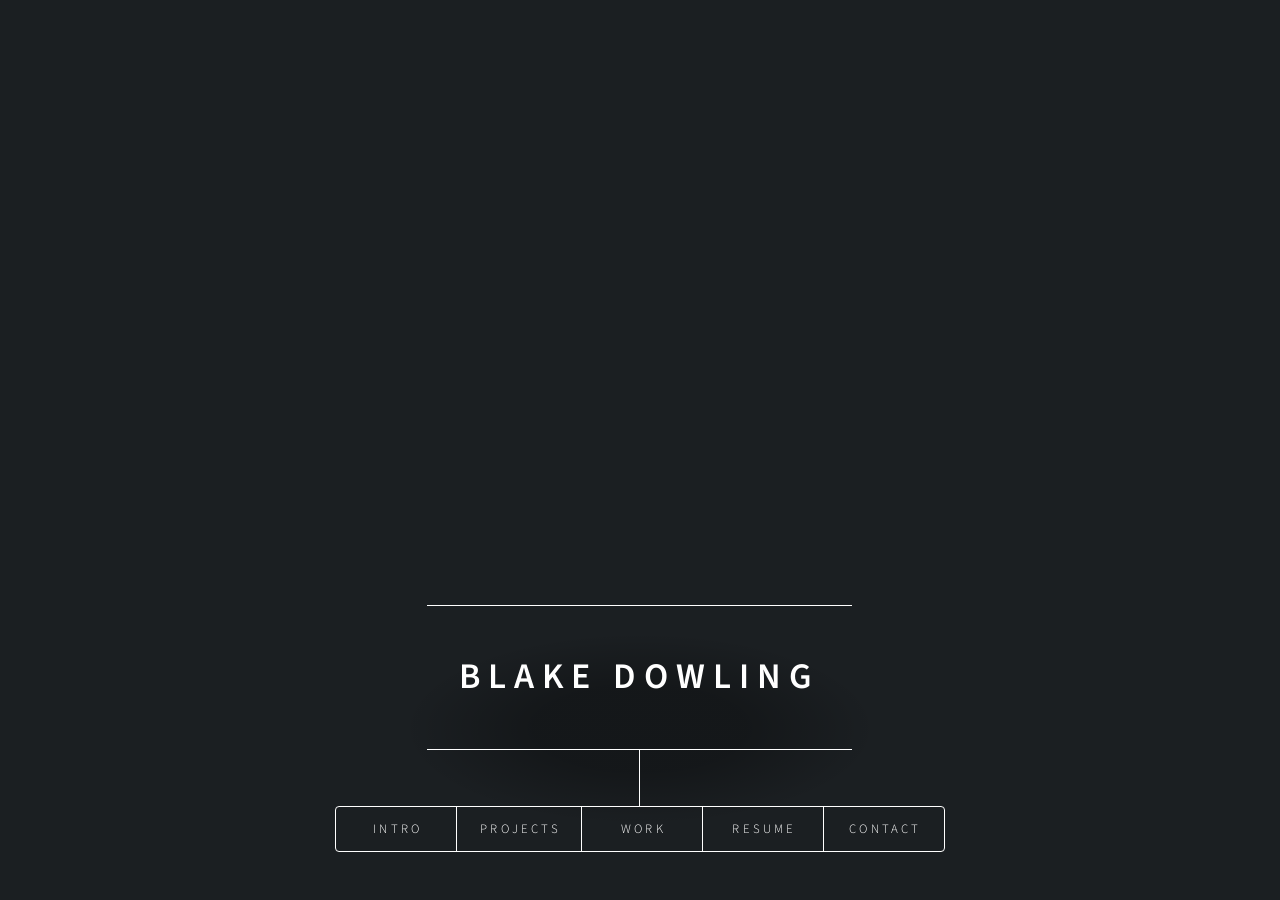
==== index.html @ ffcfa5ef "Updated picture." ====
<!DOCTYPE HTML>
<!--
	Dimension by HTML5 UP
	html5up.net | @ajlkn
	Free for personal and commercial use under the CCA 3.0 license (html5up.net/license)
-->
<html>
	<head>
		<title>Blake Dowling</title>
		<meta charset="utf-8" />
		<meta name="viewport" content="width=device-width, initial-scale=1, user-scalable=no" />
		<link rel="stylesheet" href="assets/css/main.css" />
		<noscript><link rel="stylesheet" href="assets/css/noscript.css" /></noscript>
	</head>
	<body class="is-preload">

		<!-- Wrapper -->
			<div id="wrapper">

				<!-- Header -->
					<header id="header">
						<!-- <div class="logo">
							<span class="icon fa-gem"></span>
						</div> -->
						<div class="content">
							<div class="inner">
								<h1>Blake Dowling</h1>
								<!-- <p>A fully responsive site template designed by <a href="https://html5up.net">HTML5 UP</a> and released<br />
								for free under the <a href="https://html5up.net/license">Creative Commons</a> license.</p> -->
							</div>
						</div>
						<nav>
							<ul>
								<li><a href="#intro">Intro</a></li>
								<li><a href="#projects">Projects</a></li>
								<li><a href="#work">Work</a></li>
								<li><a href="#resume">Resume</a></li>
								<li><a href="#contact">Contact</a></li>
								
							</ul>
						</nav>
					</header>

				<!-- Main -->
					<div id="main">

						<!-- Intro -->
							<article id="intro">
								<h2 class="major">Intro</h2>
								<div class="profilePicContainer" style="width: 190px; height: 200px; overflow: hidden; position: relative; border-radius: 100%">
									<img src="images/PhotoEdit3.png" alt="" width="450px" style="object-fit: cover; position: relative; left: -132px; top: -180px; transform: rotate(-3deg);"/>
								</div>
								<!-- <span class="image main"><img src="images/PhotoEdit3.png" alt="" width="500px" /></span> -->
								<p>Devoted to technology that can better lives in ways big or small. Interested in algorithm design, data analysis, and web development.  <a href="#projects">my projects</a></p>
								<p>I have created personal assistance and machine learning projects using React and Tensorflow, and I'm currently working on collaborative efforts to encourage social interaction through React Native and Python apps.</p>
							</article>

						<!-- Work -->
							<article id="projects">
								<h2 class="major">Projects</h2>
								<!-- <span class="image main"><img src="images/pic02.jpg" alt="" /></span> -->
								<p>
									<b>Multithreaded Distributed Password Cracker</b><br>
									<a>github.com/Blake-Dowling/Distributed-Parallel-Cracker</a>
									<ul>
										<li>Achieves time-efficient brute-force cracking of DES encrypted hashes</li>
										<li>Uses C++, Posix thread library, and multicast + TCP socket communication to maximally utilize 4 24-core servers</li>
										<li>Threadpool design allows use with a variable number of cores</li>
										<li>Cracks 16-character hashes with 2000% speedup from sequential, using true radix cracking algorithm which placed first in advanced C++ programming competition</li>
									</ul>
									<span class="image main"><img src="images/crackerpic1.png" alt="" /></span>
									<!-- <span class="image main"><video controls><source src="images/SnakeClip1.mp4" type="video/mp4"></video> </span> -->
								</p>
								<p>
									<b>CSS Resume Generator</b><br>
									<a>github.io/Resume-Generator/</a>
									<a>github.com/Blake-Dowling/Resume-Generator</a>
									
									<ul>
										<li>Visual interface for css styling of downloadable resume with built-in templates</li>
										<li>Uses React state for dynamic stylesheets and self-made css features such as popups, accordions, carousels, inputs, and buttons</li>
										<li>React used to deploy terse, modular MVC application with live rendering</li>
									<ul>
									<span class="image main"><img src="images/resumepic1.png" alt="" /></span>
								<p>
									<b>Neural Network Q-Learning Snake Game Agent</b><br>
									<a>github.com/Blake-Dowling/Deep-Q-Snake</a>
									<ul>
										<li>Trains a Tensorflow deep neural network to win Snake using Q-Learning</li>
										<li>Created a Tensor and Keras model visualizer using Matplotlib and Tensorboard for debugging, testing, and model evaluation</li>
										<li>Uses a 3-layer categorical crossentropy Keras model and training arrays of 13-node states to apply reinforcement deep learning</li>
										<li>Wins a 4x4 snake game using 4,500 training frames</li>
									</ul>
									<span class="image main"><img src="images/snakepic1.png" alt="" /></span>
								</p>
								<p>
									<b>Mobile Travel Planner</b><br>
									<a>github.com/kesparik/CSE-115A-Road-Trip-Project</a>
									<ul>
									<li>Vacation-centered social media platform enabling creation and sharing of directions and trip information</li>
									<li>Google Maps cloned to allow trip creation using Directions API</li>
									<li>Node.js used to access Spotify, gasbuddy, and weather APIs and enhance directions feature</li>
									<li>Uses React Native and Nativewind to create cross-platform social media forum with enhanced UI</li>
									<li>Worked with a team using Agile practices to organize workflow and present the product to class</li>
									</ul>
									<span class="image main"><img src="images/tripify1.png" alt="" /></span>
								</p>
							
							</article>

						<!-- About -->
							<article id="work">
								<h2 class="major">Work</h2>
								<span class="image main"><img src="images/workpic.jpg" alt="" /></span>
								<p>UC Santa Cruz, Baskin Engineering
									Computer Science and Engineering Course Reader
									<ul>
										<li>Collaborated closely with faculty and peers to cultivate a fair and constructive academic environment</li>
										<li>Encouraged student persistence by acknowledging effort through thoughtful explanations of corrections</li>
										<li>Raised awareness of students’ insights by practicing careful interpretation and communicating concerns with reading team</li>
									</ul>
								</p>
							</article>

							<!-- Resume -->
							<article id="resume">
								<h2 class="major">Resume</h2>

								<span class="image main"><a href="images/Resume2.pdf"><img src="images/Resume2.png" alt="" /></a></span>

							</article>
						<!-- Contact -->
							<article id="contact">
								<h2 class="major">Contact</h2>
								<form method="post" action="#">
									<div class="fields">
										<div class="field half">
											<label for="name">Name</label>
											<input type="text" name="name" id="name" />
										</div>
										<div class="field half">
											<label for="email">Email</label>
											<input type="text" name="email" id="email" />
										</div>
										<div class="field">
											<label for="message">Message</label>
											<textarea name="message" id="message" rows="4"></textarea>
										</div>
									</div>
									<ul class="actions">
										<li><input type="submit" value="Send Message" class="primary" /></li>
										<li><input type="reset" value="Reset" /></li>
									</ul>
								</form>
								<ul class="icons">
									<!-- <li><a href="https://bdowling@ucsc.edu" class="fa-solid fa-envelope fas" style="color: #646464;"><span class="label">Email</span></a></li> -->
									<li><a href="https://www.linkedin.com/in/blake-dowling/" class="icon brands fa-linkedin"><span class="label">Linkedin</span></a></li>
									<li><a href="https://github.com/Blake-Dowling" class="icon brands fa-github"><span class="label">GitHub</span></a></li>
								</ul>
							</article>
			</div>

		<!-- BG -->
			<!-- <div id="bg"></div> -->

		<!-- Scripts -->
			<script src="assets/js/jquery.min.js"></script>
			<script src="assets/js/browser.min.js"></script>
			<script src="assets/js/breakpoints.min.js"></script>
			<script src="assets/js/util.js"></script>
			<script src="assets/js/main.js"></script>

	</body>
</html>
---- assets/css/main.css ----
@import url(fontawesome-all.min.css);
@import url("https://fonts.googleapis.com/css?family=Source+Sans+Pro:300italic,600italic,300,600");

/*
	Dimension by HTML5 UP
	html5up.net | @ajlkn
	Free for personal and commercial use under the CCA 3.0 license (html5up.net/license)
*/

html, body, div, span, applet, object,
iframe, h1, h2, h3, h4, h5, h6, p, blockquote,
pre, a, abbr, acronym, address, big, cite,
code, del, dfn, em, img, ins, kbd, q, s, samp,
small, strike, strong, sub, sup, tt, var, b,
u, i, center, dl, dt, dd, ol, ul, li, fieldset,
form, label, legend, table, caption, tbody,
tfoot, thead, tr, th, td, article, aside,
canvas, details, embed, figure, figcaption,
footer, header, hgroup, menu, nav, output, ruby,
section, summary, time, mark, audio, video {
	margin: 0;
	padding: 0;
	border: 0;
	font-size: 100%;
	font: inherit;
	vertical-align: baseline;}

article, aside, details, figcaption, figure,
footer, header, hgroup, menu, nav, section {
	display: block;}

body {
	line-height: 1;
}

ol, ul {
	list-style: none;
}

blockquote, q {
	quotes: none;
}

	blockquote:before, blockquote:after, q:before, q:after {
		content: '';
		content: none;
	}

table {
	border-collapse: collapse;
	border-spacing: 0;
}

body {
	-webkit-text-size-adjust: none;
}

mark {
	background-color: transparent;
	color: inherit;
}

input::-moz-focus-inner {
	border: 0;
	padding: 0;
}

input, select, textarea {
	-moz-appearance: none;
	-webkit-appearance: none;
	-ms-appearance: none;
	appearance: none;
}

/* Basic */

	@-ms-viewport {
		width: device-width;
	}

	@media screen and (max-width: 480px) {

		html, body {
			min-width: 320px;
		}

	}

	html {
		box-sizing: border-box;
	}

	*, *:before, *:after {
		box-sizing: inherit;
	}

	body {
		background: #1b1f22;
	}

		body.is-preload *, body.is-preload *:before, body.is-preload *:after {
			-moz-animation: none !important;
			-webkit-animation: none !important;
			-ms-animation: none !important;
			animation: none !important;
			-moz-transition: none !important;
			-webkit-transition: none !important;
			-ms-transition: none !important;
			transition: none !important;
		}

/* Type */

	html {
		font-size: 16pt;
	}

		@media screen and (max-width: 1680px) {

			html {
				font-size: 12pt;
			}

		}

		@media screen and (max-width: 736px) {

			html {
				font-size: 11pt;
			}

		}

		@media screen and (max-width: 360px) {

			html {
				font-size: 10pt;
			}

		}

	body, input, select, textarea {
		color: #ffffff;
		font-family: "Source Sans Pro", sans-serif;
		font-weight: 300;
		font-size: 1rem;
		line-height: 1.65;
	}

	a {
		-moz-transition: color 0.2s ease-in-out, background-color 0.2s ease-in-out, border-bottom-color 0.2s ease-in-out;
		-webkit-transition: color 0.2s ease-in-out, background-color 0.2s ease-in-out, border-bottom-color 0.2s ease-in-out;
		-ms-transition: color 0.2s ease-in-out, background-color 0.2s ease-in-out, border-bottom-color 0.2s ease-in-out;
		transition: color 0.2s ease-in-out, background-color 0.2s ease-in-out, border-bottom-color 0.2s ease-in-out;
		border-bottom: dotted 1px rgba(255, 255, 255, 0.5);
		text-decoration: none;
		color: inherit;
	}

		a:hover {
			border-bottom-color: transparent;
		}

	strong, b {
		color: #ffffff;
		font-weight: 600;
	}

	em, i {
		font-style: italic;
	}

	p {
		margin: 0 0 2rem 0;
	}

	h1, h2, h3, h4, h5, h6 {
		color: #ffffff;
		font-weight: 600;
		line-height: 1.5;
		margin: 0 0 1rem 0;
		text-transform: uppercase;
		letter-spacing: 0.2rem;
	}

		h1 a, h2 a, h3 a, h4 a, h5 a, h6 a {
			color: inherit;
			text-decoration: none;
		}

		h1.major, h2.major, h3.major, h4.major, h5.major, h6.major {
			border-bottom: solid 1px #ffffff;
			width: -moz-max-content;
			width: -webkit-max-content;
			width: -ms-max-content;
			width: max-content;
			padding-bottom: 0.5rem;
			margin: 0 0 2rem 0;
		}

	h1 {
		font-size: 2.25rem;
		line-height: 1.3;
		letter-spacing: 0.5rem;
	}

	h2 {
		font-size: 1.5rem;
		line-height: 1.4;
		letter-spacing: 0.5rem;
	}

	h3 {
		font-size: 1rem;
	}

	h4 {
		font-size: 0.8rem;
	}

	h5 {
		font-size: 0.7rem;
	}

	h6 {
		font-size: 0.6rem;
	}

	@media screen and (max-width: 736px) {

		h1 {
			font-size: 1.75rem;
			line-height: 1.4;
		}

		h2 {
			font-size: 1.25em;
			line-height: 1.5;
		}

	}

	sub {
		font-size: 0.8rem;
		position: relative;
		top: 0.5rem;
	}

	sup {
		font-size: 0.8rem;
		position: relative;
		top: -0.5rem;
	}

	blockquote {
		border-left: solid 4px #ffffff;
		font-style: italic;
		margin: 0 0 2rem 0;
		padding: 0.5rem 0 0.5rem 2rem;
	}

	code {
		background: rgba(255, 255, 255, 0.075);
		border-radius: 4px;
		font-family: "Courier New", monospace;
		font-size: 0.9rem;
		margin: 0 0.25rem;
		padding: 0.25rem 0.65rem;
	}

	pre {
		-webkit-overflow-scrolling: touch;
		font-family: "Courier New", monospace;
		font-size: 0.9rem;
		margin: 0 0 2rem 0;
	}

		pre code {
			display: block;
			line-height: 1.75;
			padding: 1rem 1.5rem;
			overflow-x: auto;
		}

	hr {
		border: 0;
		border-bottom: solid 1px #ffffff;
		margin: 2.75rem 0;
	}

	.align-left {
		text-align: left;
	}

	.align-center {
		text-align: center;
	}

	.align-right {
		text-align: right;
	}

/* Form */

	form {
		margin: 0 0 2rem 0;
	}

		form > :last-child {
			margin-bottom: 0;
		}

		form > .fields {
			display: -moz-flex;
			display: -webkit-flex;
			display: -ms-flex;
			display: flex;
			-moz-flex-wrap: wrap;
			-webkit-flex-wrap: wrap;
			-ms-flex-wrap: wrap;
			flex-wrap: wrap;
			width: calc(100% + 3rem);
			margin: -1.5rem 0 2rem -1.5rem;
		}

			form > .fields > .field {
				-moz-flex-grow: 0;
				-webkit-flex-grow: 0;
				-ms-flex-grow: 0;
				flex-grow: 0;
				-moz-flex-shrink: 0;
				-webkit-flex-shrink: 0;
				-ms-flex-shrink: 0;
				flex-shrink: 0;
				padding: 1.5rem 0 0 1.5rem;
				width: calc(100% - 1.5rem);
			}

				form > .fields > .field.half {
					width: calc(50% - 0.75rem);
				}

				form > .fields > .field.third {
					width: calc(100%/3 - 0.5rem);
				}

				form > .fields > .field.quarter {
					width: calc(25% - 0.375rem);
				}

		@media screen and (max-width: 480px) {

			form > .fields {
				width: calc(100% + 3rem);
				margin: -1.5rem 0 2rem -1.5rem;
			}

				form > .fields > .field {
					padding: 1.5rem 0 0 1.5rem;
					width: calc(100% - 1.5rem);
				}

					form > .fields > .field.half {
						width: calc(100% - 1.5rem);
					}

					form > .fields > .field.third {
						width: calc(100% - 1.5rem);
					}

					form > .fields > .field.quarter {
						width: calc(100% - 1.5rem);
					}

		}

	label {
		color: #ffffff;
		display: block;
		font-size: 0.8rem;
		font-weight: 300;
		letter-spacing: 0.2rem;
		line-height: 1.5;
		margin: 0 0 1rem 0;
		text-transform: uppercase;
	}

	input[type="text"],
	input[type="password"],
	input[type="email"],
	input[type="tel"],
	select,
	textarea {
		-moz-appearance: none;
		-webkit-appearance: none;
		-ms-appearance: none;
		appearance: none;
		-moz-transition: border-color 0.2s ease-in-out, box-shadow 0.2s ease-in-out, background-color 0.2s ease-in-out;
		-webkit-transition: border-color 0.2s ease-in-out, box-shadow 0.2s ease-in-out, background-color 0.2s ease-in-out;
		-ms-transition: border-color 0.2s ease-in-out, box-shadow 0.2s ease-in-out, background-color 0.2s ease-in-out;
		transition: border-color 0.2s ease-in-out, box-shadow 0.2s ease-in-out, background-color 0.2s ease-in-out;
		background-color: transparent;
		border-radius: 4px;
		border: solid 1px #ffffff;
		color: inherit;
		display: block;
		outline: 0;
		padding: 0 1rem;
		text-decoration: none;
		width: 100%;
	}

		input[type="text"]:invalid,
		input[type="password"]:invalid,
		input[type="email"]:invalid,
		input[type="tel"]:invalid,
		select:invalid,
		textarea:invalid {
			box-shadow: none;
		}

		input[type="text"]:focus,
		input[type="password"]:focus,
		input[type="email"]:focus,
		input[type="tel"]:focus,
		select:focus,
		textarea:focus {
			background: rgba(255, 255, 255, 0.075);
			border-color: #ffffff;
			box-shadow: 0 0 0 1px #ffffff;
		}

	select {
		background-image: url("data:image/svg+xml;charset=utf8,%3Csvg xmlns='http://www.w3.org/2000/svg' width='40' height='40' preserveAspectRatio='none' viewBox='0 0 40 40'%3E%3Cpath d='M9.4,12.3l10.4,10.4l10.4-10.4c0.2-0.2,0.5-0.4,0.9-0.4c0.3,0,0.6,0.1,0.9,0.4l3.3,3.3c0.2,0.2,0.4,0.5,0.4,0.9 c0,0.4-0.1,0.6-0.4,0.9L20.7,31.9c-0.2,0.2-0.5,0.4-0.9,0.4c-0.3,0-0.6-0.1-0.9-0.4L4.3,17.3c-0.2-0.2-0.4-0.5-0.4-0.9 c0-0.4,0.1-0.6,0.4-0.9l3.3-3.3c0.2-0.2,0.5-0.4,0.9-0.4S9.1,12.1,9.4,12.3z' fill='%23ffffff' /%3E%3C/svg%3E");
		background-size: 1.25rem;
		background-repeat: no-repeat;
		background-position: calc(100% - 1rem) center;
		height: 2.75rem;
		padding-right: 2.75rem;
		text-overflow: ellipsis;
	}

		select option {
			color: #ffffff;
			background: #1b1f22;
		}

		select:focus::-ms-value {
			background-color: transparent;
		}

		select::-ms-expand {
			display: none;
		}

	input[type="text"],
	input[type="password"],
	input[type="email"],
	select {
		height: 2.75rem;
	}

	textarea {
		padding: 0.75rem 1rem;
	}

	input[type="checkbox"],
	input[type="radio"] {
		-moz-appearance: none;
		-webkit-appearance: none;
		-ms-appearance: none;
		appearance: none;
		display: block;
		float: left;
		margin-right: -2rem;
		opacity: 0;
		width: 1rem;
		z-index: -1;
	}

		input[type="checkbox"] + label,
		input[type="radio"] + label {
			text-decoration: none;
			-moz-user-select: none;
			-webkit-user-select: none;
			-ms-user-select: none;
			user-select: none;
			color: #ffffff;
			cursor: pointer;
			display: inline-block;
			font-size: 0.8rem;
			font-weight: 300;
			margin: 0 0 0.5rem 0;
			padding-left: 2.65rem;
			padding-right: 0.75rem;
			position: relative;
		}

			input[type="checkbox"] + label:before,
			input[type="radio"] + label:before {
				-moz-osx-font-smoothing: grayscale;
				-webkit-font-smoothing: antialiased;
				display: inline-block;
				font-style: normal;
				font-variant: normal;
				text-rendering: auto;
				line-height: 1;
				text-transform: none !important;
				font-family: 'Font Awesome 5 Free';
				font-weight: 900;
			}

			input[type="checkbox"] + label:before,
			input[type="radio"] + label:before {
				-moz-transition: border-color 0.2s ease-in-out, box-shadow 0.2s ease-in-out, background-color 0.2s ease-in-out;
				-webkit-transition: border-color 0.2s ease-in-out, box-shadow 0.2s ease-in-out, background-color 0.2s ease-in-out;
				-ms-transition: border-color 0.2s ease-in-out, box-shadow 0.2s ease-in-out, background-color 0.2s ease-in-out;
				transition: border-color 0.2s ease-in-out, box-shadow 0.2s ease-in-out, background-color 0.2s ease-in-out;
				border-radius: 4px;
				border: solid 1px #ffffff;
				content: '';
				display: inline-block;
				height: 1.65rem;
				left: 0;
				line-height: 1.65rem;
				position: absolute;
				text-align: center;
				top: -0.15rem;
				width: 1.65rem;
			}

		input[type="checkbox"]:checked + label:before,
		input[type="radio"]:checked + label:before {
			background: #ffffff !important;
			border-color: #ffffff !important;
			color: #1b1f22;
			content: '\f00c';
		}

		input[type="checkbox"]:focus + label:before,
		input[type="radio"]:focus + label:before {
			background: rgba(255, 255, 255, 0.075);
			border-color: #ffffff;
			box-shadow: 0 0 0 1px #ffffff;
		}

	input[type="checkbox"] + label:before {
		border-radius: 4px;
	}

	input[type="radio"] + label:before {
		border-radius: 100%;
	}

	::-webkit-input-placeholder {
		color: rgba(255, 255, 255, 0.5) !important;
		opacity: 1.0;
	}

	:-moz-placeholder {
		color: rgba(255, 255, 255, 0.5) !important;
		opacity: 1.0;
	}

	::-moz-placeholder {
		color: rgba(255, 255, 255, 0.5) !important;
		opacity: 1.0;
	}

	:-ms-input-placeholder {
		color: rgba(255, 255, 255, 0.5) !important;
		opacity: 1.0;
	}

	.formerize-placeholder {
		color: rgba(255, 255, 255, 0.5) !important;
		opacity: 1.0;
	}

/* Box */

	.box {
		border-radius: 4px;
		border: solid 1px #ffffff;
		margin-bottom: 2rem;
		padding: 1.5em;
	}

		.box > :last-child,
		.box > :last-child > :last-child,
		.box > :last-child > :last-child > :last-child {
			margin-bottom: 0;
		}

		.box.alt {
			border: 0;
			border-radius: 0;
			padding: 0;
		}

/* Icon */

	.icon {
		text-decoration: none;
		border-bottom: none;
		position: relative;
	}

		.icon:before {
			-moz-osx-font-smoothing: grayscale;
			-webkit-font-smoothing: antialiased;
			display: inline-block;
			font-style: normal;
			font-variant: normal;
			text-rendering: auto;
			line-height: 1;
			text-transform: none !important;
			font-family: 'Font Awesome 5 Free';
			font-weight: 400;
		}

		.icon > .label {
			display: none;
		}

		.icon:before {
			line-height: inherit;
		}

		.icon.solid:before {
			font-weight: 900;
		}

		.icon.brands:before {
			font-family: 'Font Awesome 5 Brands';
		}

/* Image */

	.image {
		border-radius: 4px;
		border: 0;
		display: inline-block;
		position: relative;
	}

		.image:before {
			pointer-events: none;
			background-image: url("../../images/overlay.png");
			background-color: rgba(19, 21, 25, 0.5);
			border-radius: 4px;
			content: '';
			display: block;
			height: 100%;
			left: 0;
			opacity: 0.5;
			position: absolute;
			top: 0;
			width: 100%;
		}

		.image img {
			border-radius: 4px;
			display: block;
		}

		.image.left, .image.right {
			max-width: 40%;
		}

			.image.left img, .image.right img {
				width: 100%;
			}

		.image.left {
			float: left;
			padding: 0 1.5em 1em 0;
			top: 0.25em;
		}

		.image.right {
			float: right;
			padding: 0 0 1em 1.5em;
			top: 0.25em;
		}

		.image.fit {
			display: block;
			margin: 0 0 2rem 0;
			width: 100%;
		}

			.image.fit img {
				width: 100%;
			}

		.image.main {
			display: block;
			margin: 2.5rem 0;
			width: 100%;
		}

			.image.main img {
				width: 100%;
			}

		@media screen and (max-width: 736px) {

			.image.main {
				margin: 2rem 0;
			}

		}

		@media screen and (max-width: 480px) {

			.image.main {
				margin: 1.5rem 0;
			}

		}

/* List */

	ol {
		list-style: decimal;
		margin: 0 0 2rem 0;
		padding-left: 1.25em;
	}

		ol li {
			padding-left: 0.25em;
		}

	ul {
		list-style: disc;
		margin: 0 0 2rem 0;
		padding-left: 1em;
	}

		ul li {
			padding-left: 0.5em;
		}

		ul.alt {
			list-style: none;
			padding-left: 0;
		}

			ul.alt li {
				border-top: solid 1px #ffffff;
				padding: 0.5em 0;
			}

				ul.alt li:first-child {
					border-top: 0;
					padding-top: 0;
				}

	dl {
		margin: 0 0 2rem 0;
	}

		dl dt {
			display: block;
			font-weight: 600;
			margin: 0 0 1rem 0;
		}

		dl dd {
			margin-left: 2rem;
		}

/* Actions */

	ul.actions {
		display: -moz-flex;
		display: -webkit-flex;
		display: -ms-flex;
		display: flex;
		cursor: default;
		list-style: none;
		margin-left: -1rem;
		padding-left: 0;
	}

		ul.actions li {
			padding: 0 0 0 1rem;
			vertical-align: middle;
		}

		ul.actions.special {
			-moz-justify-content: center;
			-webkit-justify-content: center;
			-ms-justify-content: center;
			justify-content: center;
			width: 100%;
			margin-left: 0;
		}

			ul.actions.special li:first-child {
				padding-left: 0;
			}

		ul.actions.stacked {
			-moz-flex-direction: column;
			-webkit-flex-direction: column;
			-ms-flex-direction: column;
			flex-direction: column;
			margin-left: 0;
		}

			ul.actions.stacked li {
				padding: 1.3rem 0 0 0;
			}

				ul.actions.stacked li:first-child {
					padding-top: 0;
				}

		ul.actions.fit {
			width: calc(100% + 1rem);
		}

			ul.actions.fit li {
				-moz-flex-grow: 1;
				-webkit-flex-grow: 1;
				-ms-flex-grow: 1;
				flex-grow: 1;
				-moz-flex-shrink: 1;
				-webkit-flex-shrink: 1;
				-ms-flex-shrink: 1;
				flex-shrink: 1;
				width: 100%;
			}

				ul.actions.fit li > * {
					width: 100%;
				}

			ul.actions.fit.stacked {
				width: 100%;
			}

		@media screen and (max-width: 480px) {

			ul.actions:not(.fixed) {
				-moz-flex-direction: column;
				-webkit-flex-direction: column;
				-ms-flex-direction: column;
				flex-direction: column;
				margin-left: 0;
				width: 100% !important;
			}

				ul.actions:not(.fixed) li {
					-moz-flex-grow: 1;
					-webkit-flex-grow: 1;
					-ms-flex-grow: 1;
					flex-grow: 1;
					-moz-flex-shrink: 1;
					-webkit-flex-shrink: 1;
					-ms-flex-shrink: 1;
					flex-shrink: 1;
					padding: 1rem 0 0 0;
					text-align: center;
					width: 100%;
				}

					ul.actions:not(.fixed) li > * {
						width: 100%;
					}

					ul.actions:not(.fixed) li:first-child {
						padding-top: 0;
					}

					ul.actions:not(.fixed) li input[type="submit"],
					ul.actions:not(.fixed) li input[type="reset"],
					ul.actions:not(.fixed) li input[type="button"],
					ul.actions:not(.fixed) li button,
					ul.actions:not(.fixed) li .button {
						width: 100%;
					}

						ul.actions:not(.fixed) li input[type="submit"].icon:before,
						ul.actions:not(.fixed) li input[type="reset"].icon:before,
						ul.actions:not(.fixed) li input[type="button"].icon:before,
						ul.actions:not(.fixed) li button.icon:before,
						ul.actions:not(.fixed) li .button.icon:before {
							margin-left: -0.5em;
						}

		}

/* Icons */

	ul.icons {
		cursor: default;
		list-style: none;
		padding-left: 0;
	}

		ul.icons li {
			display: inline-block;
			padding: 0 0.75em 0 0;
		}

			ul.icons li:last-child {
				padding-right: 0;
			}

			ul.icons li a {
				border-radius: 100%;
				box-shadow: inset 0 0 0 1px #ffffff;
				display: inline-block;
				height: 2.25rem;
				line-height: 2.25rem;
				text-align: center;
				width: 2.25rem;
			}

				ul.icons li a:hover {
					background-color: rgba(255, 255, 255, 0.075);
				}

				ul.icons li a:active {
					background-color: rgba(255, 255, 255, 0.175);
				}

/* Table */

	.table-wrapper {
		-webkit-overflow-scrolling: touch;
		overflow-x: auto;
	}

	table {
		margin: 0 0 2rem 0;
		width: 100%;
	}

		table tbody tr {
			border: solid 1px #ffffff;
			border-left: 0;
			border-right: 0;
		}

			table tbody tr:nth-child(2n + 1) {
				background-color: rgba(255, 255, 255, 0.075);
			}

		table td {
			padding: 0.75em 0.75em;
		}

		table th {
			color: #ffffff;
			font-size: 0.9em;
			font-weight: 600;
			padding: 0 0.75em 0.75em 0.75em;
			text-align: left;
		}

		table thead {
			border-bottom: solid 2px #ffffff;
		}

		table tfoot {
			border-top: solid 2px #ffffff;
		}

		table.alt {
			border-collapse: separate;
		}

			table.alt tbody tr td {
				border: solid 1px #ffffff;
				border-left-width: 0;
				border-top-width: 0;
			}

				table.alt tbody tr td:first-child {
					border-left-width: 1px;
				}

			table.alt tbody tr:first-child td {
				border-top-width: 1px;
			}

			table.alt thead {
				border-bottom: 0;
			}

			table.alt tfoot {
				border-top: 0;
			}

/* Button */

	input[type="submit"],
	input[type="reset"],
	input[type="button"],
	button,
	.button {
		-moz-appearance: none;
		-webkit-appearance: none;
		-ms-appearance: none;
		appearance: none;
		-moz-transition: background-color 0.2s ease-in-out, color 0.2s ease-in-out;
		-webkit-transition: background-color 0.2s ease-in-out, color 0.2s ease-in-out;
		-ms-transition: background-color 0.2s ease-in-out, color 0.2s ease-in-out;
		transition: background-color 0.2s ease-in-out, color 0.2s ease-in-out;
		background-color: transparent;
		border-radius: 4px;
		border: 0;
		box-shadow: inset 0 0 0 1px #ffffff;
		color: #ffffff !important;
		cursor: pointer;
		display: inline-block;
		font-size: 0.8rem;
		font-weight: 300;
		height: 2.75rem;
		letter-spacing: 0.2rem;
		line-height: 2.75rem;
		outline: 0;
		padding: 0 1.25rem 0 1.35rem;
		text-align: center;
		text-decoration: none;
		text-transform: uppercase;
		white-space: nowrap;
	}

		input[type="submit"]:hover,
		input[type="reset"]:hover,
		input[type="button"]:hover,
		button:hover,
		.button:hover {
			background-color: rgba(255, 255, 255, 0.075);
		}

		input[type="submit"]:active,
		input[type="reset"]:active,
		input[type="button"]:active,
		button:active,
		.button:active {
			background-color: rgba(255, 255, 255, 0.175);
		}

		input[type="submit"].icon:before,
		input[type="reset"].icon:before,
		input[type="button"].icon:before,
		button.icon:before,
		.button.icon:before {
			margin-right: 0.5em;
		}

		input[type="submit"].fit,
		input[type="reset"].fit,
		input[type="button"].fit,
		button.fit,
		.button.fit {
			width: 100%;
		}

		input[type="submit"].small,
		input[type="reset"].small,
		input[type="button"].small,
		button.small,
		.button.small {
			font-size: 0.6rem;
			height: 2.0625rem;
			line-height: 2.0625rem;
		}

		input[type="submit"].primary,
		input[type="reset"].primary,
		input[type="button"].primary,
		button.primary,
		.button.primary {
			background-color: #ffffff;
			color: #1b1f22 !important;
			font-weight: 600;
		}

		input[type="submit"].disabled, input[type="submit"]:disabled,
		input[type="reset"].disabled,
		input[type="reset"]:disabled,
		input[type="button"].disabled,
		input[type="button"]:disabled,
		button.disabled,
		button:disabled,
		.button.disabled,
		.button:disabled {
			pointer-events: none;
			cursor: default;
			opacity: 0.25;
		}

	input[type="submit"],
	input[type="reset"],
	input[type="button"],
	button {
		line-height: calc(2.75rem - 2px);
	}

/* BG */

	#bg {
		-moz-transform: scale(1.0);
		-webkit-transform: scale(1.0);
		-ms-transform: scale(1.0);
		transform: scale(1.0);
		-webkit-backface-visibility: hidden;
		position: fixed;
		top: 0;
		left: 0;
		width: 100%;
		height: 100vh;
		z-index: 1;
	}

		#bg:before, #bg:after {
			content: '';
			display: block;
			position: absolute;
			top: 0;
			left: 0;
			width: 100%;
			height: 100%;
		}

		#bg:before {
			-moz-transition: background-color 2.5s ease-in-out;
			-webkit-transition: background-color 2.5s ease-in-out;
			-ms-transition: background-color 2.5s ease-in-out;
			transition: background-color 2.5s ease-in-out;
			-moz-transition-delay: 0.75s;
			-webkit-transition-delay: 0.75s;
			-ms-transition-delay: 0.75s;
			transition-delay: 0.75s;
			background-image: linear-gradient(to top, rgba(19, 21, 25, 0.5), rgba(19, 21, 25, 0.5)), url("../../images/overlay.png");
			background-size: auto, 256px 256px;
			background-position: center, center;
			background-repeat: no-repeat, repeat;
			z-index: 2;
		}

		#bg:after {
			-moz-transform: scale(1.125);
			-webkit-transform: scale(1.125);
			-ms-transform: scale(1.125);
			transform: scale(1.125);
			-moz-transition: -moz-transform 0.325s ease-in-out, -moz-filter 0.325s ease-in-out;
			-webkit-transition: -webkit-transform 0.325s ease-in-out, -webkit-filter 0.325s ease-in-out;
			-ms-transition: -ms-transform 0.325s ease-in-out, -ms-filter 0.325s ease-in-out;
			transition: transform 0.325s ease-in-out, filter 0.325s ease-in-out;
			background-image: url("../../images/bg.jpg");
			background-position: center;
			background-size: cover;
			background-repeat: no-repeat;
			z-index: 1;
		}

		body.is-article-visible #bg:after {
			-moz-transform: scale(1.0825);
			-webkit-transform: scale(1.0825);
			-ms-transform: scale(1.0825);
			transform: scale(1.0825);
			-moz-filter: blur(0.2rem);
			-webkit-filter: blur(0.2rem);
			-ms-filter: blur(0.2rem);
			filter: blur(0.2rem);
		}

		body.is-preload #bg:before {
			background-color: #000000;
		}

/* Wrapper */

	#wrapper {
		display: -moz-flex;
		display: -webkit-flex;
		display: -ms-flex;
		display: flex;
		-moz-flex-direction: column;
		-webkit-flex-direction: column;
		-ms-flex-direction: column;
		flex-direction: column;
		-moz-align-items: center;
		-webkit-align-items: center;
		-ms-align-items: center;
		align-items: center;
		-moz-justify-content: space-between;
		-webkit-justify-content: space-between;
		-ms-justify-content: space-between;
		justify-content: space-between;
		position: relative;
		min-height: 100vh;
		width: 100%;
		padding: 4rem 2rem;
		z-index: 3;
	}

		#wrapper:before {
			content: '';
			display: block;
		}

		@media screen and (max-width: 1680px) {

			#wrapper {
				padding: 3rem 2rem;
			}

		}

		@media screen and (max-width: 736px) {

			#wrapper {
				padding: 2rem 1rem;
			}

		}

		@media screen and (max-width: 480px) {

			#wrapper {
				padding: 1rem;
			}

		}

/* Header */

	#header {
		display: -moz-flex;
		display: -webkit-flex;
		display: -ms-flex;
		display: flex;
		-moz-flex-direction: column;
		-webkit-flex-direction: column;
		-ms-flex-direction: column;
		flex-direction: column;
		-moz-align-items: center;
		-webkit-align-items: center;
		-ms-align-items: center;
		align-items: center;
		-moz-transition: -moz-transform 0.325s ease-in-out, -moz-filter 0.325s ease-in-out, opacity 0.325s ease-in-out;
		-webkit-transition: -webkit-transform 0.325s ease-in-out, -webkit-filter 0.325s ease-in-out, opacity 0.325s ease-in-out;
		-ms-transition: -ms-transform 0.325s ease-in-out, -ms-filter 0.325s ease-in-out, opacity 0.325s ease-in-out;
		transition: transform 0.325s ease-in-out, filter 0.325s ease-in-out, opacity 0.325s ease-in-out;
		background-image: -moz-radial-gradient(rgba(0, 0, 0, 0.25) 25%, rgba(0, 0, 0, 0) 55%);
		background-image: -webkit-radial-gradient(rgba(0, 0, 0, 0.25) 25%, rgba(0, 0, 0, 0) 55%);
		background-image: -ms-radial-gradient(rgba(0, 0, 0, 0.25) 25%, rgba(0, 0, 0, 0) 55%);
		background-image: radial-gradient(rgba(0, 0, 0, 0.25) 25%, rgba(0, 0, 0, 0) 55%);
		max-width: 100%;
		text-align: center;
	}

		#header > * {
			-moz-transition: opacity 0.325s ease-in-out;
			-webkit-transition: opacity 0.325s ease-in-out;
			-ms-transition: opacity 0.325s ease-in-out;
			transition: opacity 0.325s ease-in-out;
			position: relative;
			margin-top: 3.5rem;
		}

			#header > *:before {
				content: '';
				display: block;
				position: absolute;
				top: calc(-3.5rem - 1px);
				left: calc(50% - 1px);
				width: 1px;
				height: calc(3.5rem + 1px);
				background: #ffffff;
			}

		#header > :first-child {
			margin-top: 0;
		}

			#header > :first-child:before {
				display: none;
			}

		#header .logo {
			width: 5.5rem;
			height: 5.5rem;
			line-height: 5.5rem;
			border: solid 1px #ffffff;
			border-radius: 100%;
		}

			#header .logo .icon:before {
				font-size: 2rem;
			}

		#header .content {
			border-style: solid;
			border-color: #ffffff;
			border-top-width: 1px;
			border-bottom-width: 1px;
			max-width: 100%;
		}

			#header .content .inner {
				-moz-transition: max-height 0.75s ease, padding 0.75s ease, opacity 0.325s ease-in-out;
				-webkit-transition: max-height 0.75s ease, padding 0.75s ease, opacity 0.325s ease-in-out;
				-ms-transition: max-height 0.75s ease, padding 0.75s ease, opacity 0.325s ease-in-out;
				transition: max-height 0.75s ease, padding 0.75s ease, opacity 0.325s ease-in-out;
				-moz-transition-delay: 0.25s;
				-webkit-transition-delay: 0.25s;
				-ms-transition-delay: 0.25s;
				transition-delay: 0.25s;
				padding: 3rem 2rem;
				max-height: 40rem;
				overflow: hidden;
			}

				#header .content .inner > :last-child {
					margin-bottom: 0;
				}

			#header .content p {
				text-transform: uppercase;
				letter-spacing: 0.2rem;
				font-size: 0.8rem;
				line-height: 2;
			}

		#header nav ul {
			display: -moz-flex;
			display: -webkit-flex;
			display: -ms-flex;
			display: flex;
			margin-bottom: 0;
			list-style: none;
			padding-left: 0;
			border: solid 1px #ffffff;
			border-radius: 4px;
		}

			#header nav ul li {
				padding-left: 0;
				border-left: solid 1px #ffffff;
			}

				#header nav ul li:first-child {
					border-left: 0;
				}

				#header nav ul li a {
					display: block;
					min-width: 7.5rem;
					height: 2.75rem;
					line-height: 2.75rem;
					padding: 0 1.25rem 0 1.45rem;
					text-transform: uppercase;
					letter-spacing: 0.2rem;
					font-size: 0.8rem;
					border-bottom: 0;
				}

					#header nav ul li a:hover {
						background-color: rgba(255, 255, 255, 0.075);
					}

					#header nav ul li a:active {
						background-color: rgba(255, 255, 255, 0.175);
					}

		#header nav.use-middle:after {
			content: '';
			display: block;
			position: absolute;
			top: 0;
			left: calc(50% - 1px);
			width: 1px;
			height: 100%;
			background: #ffffff;
		}

		#header nav.use-middle ul li.is-middle {
			border-left: 0;
		}

		body.is-article-visible #header {
			-moz-transform: scale(0.95);
			-webkit-transform: scale(0.95);
			-ms-transform: scale(0.95);
			transform: scale(0.95);
			-moz-filter: blur(0.1rem);
			-webkit-filter: blur(0.1rem);
			-ms-filter: blur(0.1rem);
			filter: blur(0.1rem);
			opacity: 0;
		}

		body.is-preload #header {
			-moz-filter: blur(0.125rem);
			-webkit-filter: blur(0.125rem);
			-ms-filter: blur(0.125rem);
			filter: blur(0.125rem);
		}

			body.is-preload #header > * {
				opacity: 0;
			}

			body.is-preload #header .content .inner {
				max-height: 0;
				padding-top: 0;
				padding-bottom: 0;
				opacity: 0;
			}

		@media screen and (max-width: 980px) {

			#header .content p br {
				display: none;
			}

		}

		@media screen and (max-width: 736px) {

			#header > * {
				margin-top: 2rem;
			}

				#header > *:before {
					top: calc(-2rem - 1px);
					height: calc(2rem + 1px);
				}

			#header .logo {
				width: 4.75rem;
				height: 4.75rem;
				line-height: 4.75rem;
			}

				#header .logo .icon:before {
					font-size: 1.75rem;
				}

			#header .content .inner {
				padding: 2.5rem 1rem;
			}

			#header .content p {
				line-height: 1.875;
			}

		}

		@media screen and (max-width: 480px) {

			#header {
				padding: 1.5rem 0;
			}

				#header .content .inner {
					padding: 2.5rem 0;
				}

				#header nav ul {
					-moz-flex-direction: column;
					-webkit-flex-direction: column;
					-ms-flex-direction: column;
					flex-direction: column;
					min-width: 10rem;
					max-width: 100%;
				}

					#header nav ul li {
						border-left: 0;
						border-top: solid 1px #ffffff;
					}

						#header nav ul li:first-child {
							border-top: 0;
						}

						#header nav ul li a {
							height: 3rem;
							line-height: 3rem;
							min-width: 0;
							width: 100%;
						}

				#header nav.use-middle:after {
					display: none;
				}

		}

/* Main */

	#main {
		-moz-flex-grow: 1;
		-webkit-flex-grow: 1;
		-ms-flex-grow: 1;
		flex-grow: 1;
		-moz-flex-shrink: 1;
		-webkit-flex-shrink: 1;
		-ms-flex-shrink: 1;
		flex-shrink: 1;
		display: -moz-flex;
		display: -webkit-flex;
		display: -ms-flex;
		display: flex;
		-moz-align-items: center;
		-webkit-align-items: center;
		-ms-align-items: center;
		align-items: center;
		-moz-justify-content: center;
		-webkit-justify-content: center;
		-ms-justify-content: center;
		justify-content: center;
		-moz-flex-direction: column;
		-webkit-flex-direction: column;
		-ms-flex-direction: column;
		flex-direction: column;
		position: relative;
		max-width: 100%;
		z-index: 3;
	}

		#main article {
			-moz-transform: translateY(0.25rem);
			-webkit-transform: translateY(0.25rem);
			-ms-transform: translateY(0.25rem);
			transform: translateY(0.25rem);
			-moz-transition: opacity 0.325s ease-in-out, -moz-transform 0.325s ease-in-out;
			-webkit-transition: opacity 0.325s ease-in-out, -webkit-transform 0.325s ease-in-out;
			-ms-transition: opacity 0.325s ease-in-out, -ms-transform 0.325s ease-in-out;
			transition: opacity 0.325s ease-in-out, transform 0.325s ease-in-out;
			padding: 4.5rem 2.5rem 1.5rem 2.5rem ;
			position: relative;
			width: 40rem;
			max-width: 100%;
			background-color: rgba(27, 31, 34, 0.85);
			border-radius: 4px;
			opacity: 0;
		}

			#main article.active {
				-moz-transform: translateY(0);
				-webkit-transform: translateY(0);
				-ms-transform: translateY(0);
				transform: translateY(0);
				opacity: 1;
			}

			#main article .close {
				display: block;
				position: absolute;
				top: 0;
				right: 0;
				width: 4rem;
				height: 4rem;
				cursor: pointer;
				text-indent: 4rem;
				overflow: hidden;
				white-space: nowrap;
			}

				#main article .close:before {
					-moz-transition: background-color 0.2s ease-in-out;
					-webkit-transition: background-color 0.2s ease-in-out;
					-ms-transition: background-color 0.2s ease-in-out;
					transition: background-color 0.2s ease-in-out;
					content: '';
					display: block;
					position: absolute;
					top: 0.75rem;
					left: 0.75rem;
					width: 2.5rem;
					height: 2.5rem;
					border-radius: 100%;
					background-position: center;
					background-image: url("data:image/svg+xml;charset=utf8,%3Csvg xmlns='http://www.w3.org/2000/svg' xmlns:xlink='http://www.w3.org/1999/xlink' width='20px' height='20px' viewBox='0 0 20 20' zoomAndPan='disable'%3E%3Cstyle%3Eline %7B stroke: %23ffffff%3B stroke-width: 1%3B %7D%3C/style%3E%3Cline x1='2' y1='2' x2='18' y2='18' /%3E%3Cline x1='18' y1='2' x2='2' y2='18' /%3E%3C/svg%3E");
					background-size: 20px 20px;
					background-repeat: no-repeat;
				}

				#main article .close:hover:before {
					background-color: rgba(255, 255, 255, 0.075);
				}

				#main article .close:active:before {
					background-color: rgba(255, 255, 255, 0.175);
				}

		@media screen and (max-width: 736px) {

			#main article {
				padding: 3.5rem 2rem 0.5rem 2rem ;
			}

				#main article .close:before {
					top: 0.875rem;
					left: 0.875rem;
					width: 2.25rem;
					height: 2.25rem;
					background-size: 14px 14px;
				}

		}

		@media screen and (max-width: 480px) {

			#main article {
				padding: 3rem 1.5rem 0.5rem 1.5rem ;
			}

		}

/* Footer */

	#footer {
		-moz-transition: -moz-transform 0.325s ease-in-out, -moz-filter 0.325s ease-in-out, opacity 0.325s ease-in-out;
		-webkit-transition: -webkit-transform 0.325s ease-in-out, -webkit-filter 0.325s ease-in-out, opacity 0.325s ease-in-out;
		-ms-transition: -ms-transform 0.325s ease-in-out, -ms-filter 0.325s ease-in-out, opacity 0.325s ease-in-out;
		transition: transform 0.325s ease-in-out, filter 0.325s ease-in-out, opacity 0.325s ease-in-out;
		width: 100%;
		max-width: 100%;
		margin-top: 2rem;
		text-align: center;
	}

		#footer .copyright {
			letter-spacing: 0.2rem;
			font-size: 0.6rem;
			opacity: 0.75;
			margin-bottom: 0;
			text-transform: uppercase;
		}

		body.is-article-visible #footer {
			-moz-transform: scale(0.95);
			-webkit-transform: scale(0.95);
			-ms-transform: scale(0.95);
			transform: scale(0.95);
			-moz-filter: blur(0.1rem);
			-webkit-filter: blur(0.1rem);
			-ms-filter: blur(0.1rem);
			filter: blur(0.1rem);
			opacity: 0;
		}

		body.is-preload #footer {
			opacity: 0;
		}
---- assets/css/noscript.css ----
/*
	Dimension by HTML5 UP
	html5up.net | @ajlkn
	Free for personal and commercial use under the CCA 3.0 license (html5up.net/license)
*/

/* BG */

	body.is-preload #bg:before {
		background-color: transparent;
	}

/* Header */

	body.is-preload #header {
		-moz-filter: none;
		-webkit-filter: none;
		-ms-filter: none;
		filter: none;
	}

		body.is-preload #header > * {
			opacity: 1;
		}

		body.is-preload #header .content .inner {
			max-height: none;
			padding: 3rem 2rem;
			opacity: 1;
		}

/* Main */

	#main article {
		opacity: 1;
		margin: 4rem 0 0 0;
	}
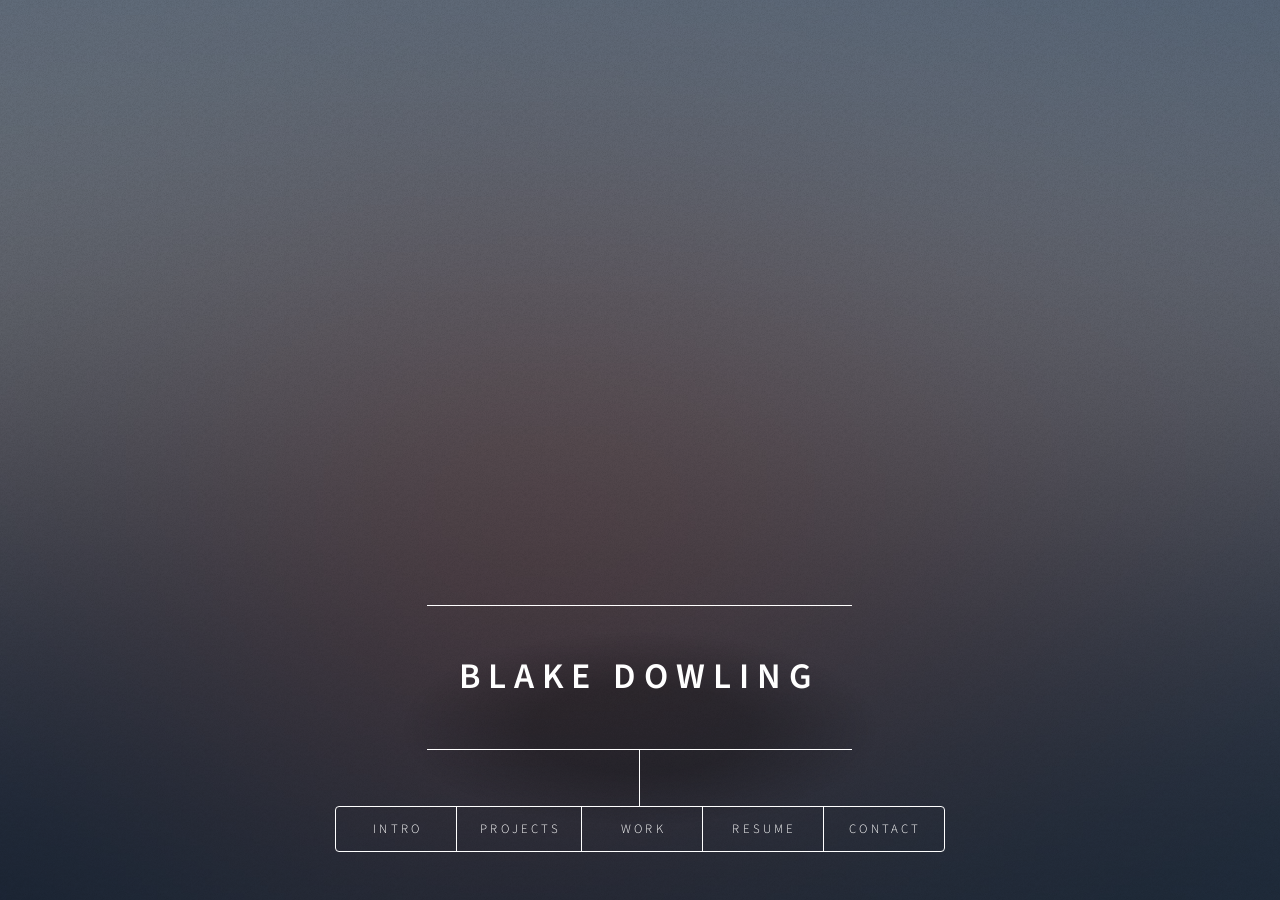
==== commit f758d21d: "Readded background." ====
--- a/index.html
+++ b/index.html
@@ -13,7 +13,8 @@
 		<noscript><link rel="stylesheet" href="assets/css/noscript.css" /></noscript>
 	</head>
 	<body class="is-preload">
-
+		<!-- BG -->
+			<div id="bg"></div>
 		<!-- Wrapper -->
 			<div id="wrapper">
 
@@ -160,8 +161,7 @@
 							</article>
 			</div>
 
-		<!-- BG -->
-			<!-- <div id="bg"></div> -->
+
 
 		<!-- Scripts -->
 			<script src="assets/js/jquery.min.js"></script>
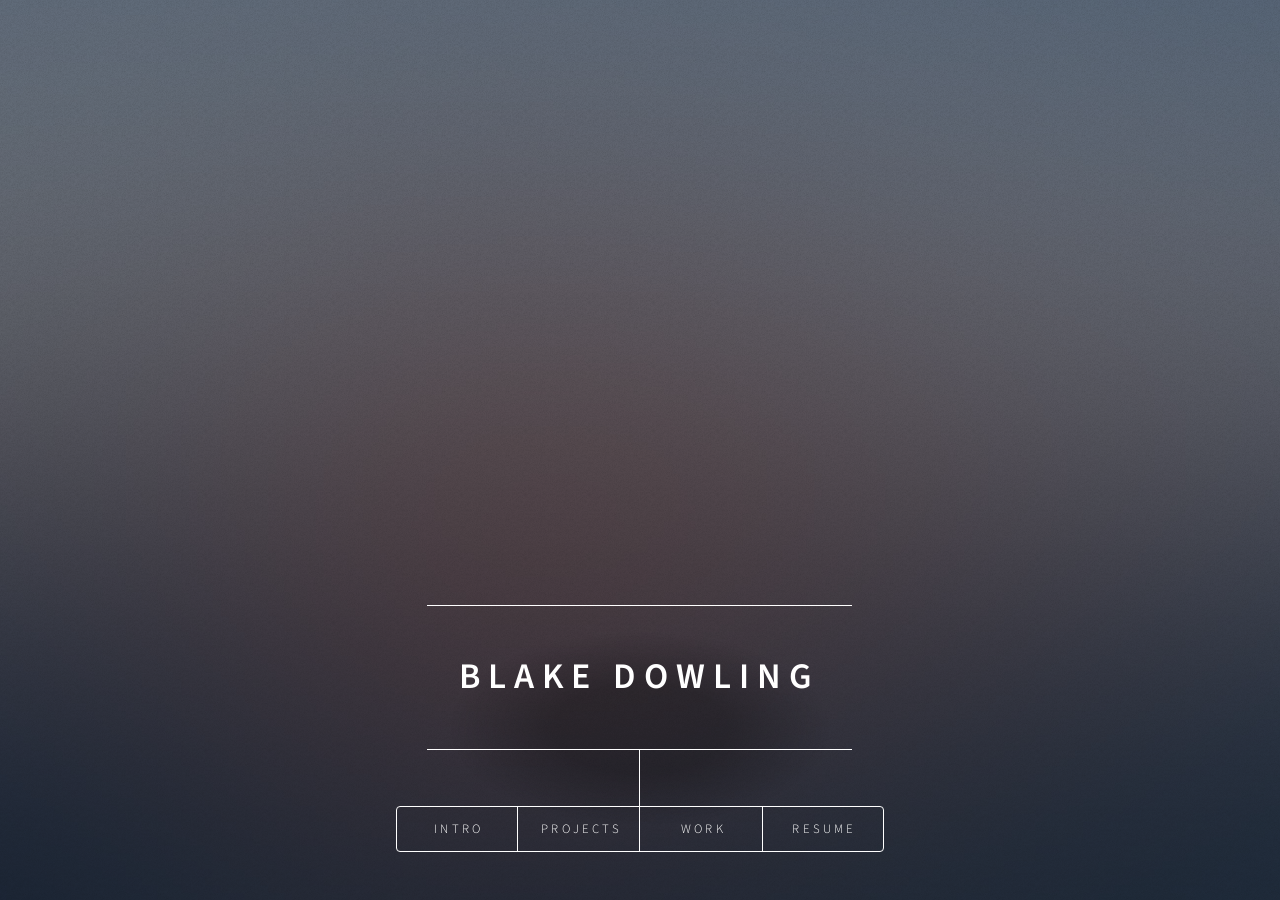
==== commit 14d408d4: "Edited resume" ====
--- a/index.html
+++ b/index.html
@@ -36,7 +36,7 @@
 								<li><a href="#projects">Projects</a></li>
 								<li><a href="#work">Work</a></li>
 								<li><a href="#resume">Resume</a></li>
-								<li><a href="#contact">Contact</a></li>
+								<!-- <li><a href="#contact">Contact</a></li> -->
 								
 							</ul>
 						</nav>
@@ -49,11 +49,16 @@
 							<article id="intro">
 								<h2 class="major">Intro</h2>
 								<div class="profilePicContainer" style="width: 190px; height: 200px; overflow: hidden; position: relative; border-radius: 100%">
-									<img src="images/PhotoEdit3.png" alt="" width="450px" style="object-fit: cover; position: relative; left: -132px; top: -180px; transform: rotate(-3deg);"/>
+									<a href="https://www.linkedin.com/in/blake-dowling/"><img src="images/PhotoEdit3.png" alt="" width="450px" style="object-fit: cover; position: relative; left: -132px; top: -180px; transform: rotate(-3deg);"/></a>
 								</div>
 								<!-- <span class="image main"><img src="images/PhotoEdit3.png" alt="" width="500px" /></span> -->
 								<p>Devoted to technology that can better lives in ways big or small. Interested in algorithm design, data analysis, and web development.  <a href="#projects">my projects</a></p>
 								<p>I have created personal assistance and machine learning projects using React and Tensorflow, and I'm currently working on collaborative efforts to encourage social interaction through React Native and Python apps.</p>
+								<ul class="icons">
+									<!-- <li><a href="https://bdowling@ucsc.edu" class="fa-solid fa-envelope fas" style="color: #646464;"><span class="label">Email</span></a></li> -->
+									<li><a href="https://www.linkedin.com/in/blake-dowling/" class="icon brands fa-linkedin"><span class="label">Linkedin</span></a></li>
+									<li><a href="https://github.com/Blake-Dowling" class="icon brands fa-github"><span class="label">GitHub</span></a></li>
+								</ul>
 							</article>
 
 						<!-- Work -->
@@ -61,16 +66,13 @@
 								<h2 class="major">Projects</h2>
 								<!-- <span class="image main"><img src="images/pic02.jpg" alt="" /></span> -->
 								<p>
-									<b>Multithreaded Distributed Password Cracker</b><br>
-									<a>github.com/Blake-Dowling/Distributed-Parallel-Cracker</a>
+									<b>Neural Network Q-Learning Snake Game Agent</b><br>
+									<a>github.com/Blake-Dowling/Deep-Q-Snake</a>
 									<ul>
-										<li>Achieves time-efficient brute-force cracking of DES encrypted hashes</li>
-										<li>Uses C++, Posix thread library, and multicast + TCP socket communication to maximally utilize 4 24-core servers</li>
-										<li>Threadpool design allows use with a variable number of cores</li>
-										<li>Cracks 16-character hashes with 2000% speedup from sequential, using true radix cracking algorithm which placed first in advanced C++ programming competition</li>
+										<li>Implemented a deep-Q reinforcement learning Tensorflow agent that solves a 4x4 snake game over 4,500 training frames using arrays of 13-node game state inputs</li>
+										<li>Learned to design, debug, and test Tensorflow applications, building Python modules for tensor and Keras model visualization using Matplotlib and Tensorboard</li>
 									</ul>
-									<span class="image main"><img src="images/crackerpic1.png" alt="" /></span>
-									<!-- <span class="image main"><video controls><source src="images/SnakeClip1.mp4" type="video/mp4"></video> </span> -->
+									<span class="image main"><a href="https://github.com/Blake-Dowling/Deep-Q-Snake"><img src="images/snakepic1.png" alt="" /></a></span>
 								</p>
 								<p>
 									<b>CSS Resume Generator</b><br>
@@ -78,33 +80,31 @@
 									<a>github.com/Blake-Dowling/Resume-Generator</a>
 									
 									<ul>
-										<li>Visual interface for css styling of downloadable resume with built-in templates</li>
-										<li>Uses React state for dynamic stylesheets and self-made css features such as popups, accordions, carousels, inputs, and buttons</li>
-										<li>React used to deploy terse, modular MVC application with live rendering</li>
+										<li>Taught myself React.js and implemented a visual web interface for CSS styling of downloadable resumes with built-in templates</li>
+										<li>Streamlined data processing using JSON, React component mapping, SASS, and setState callbacks</li>
+										<li>Deployed a feature-rich front end application with dynamic stylesheets, live rendering, pop-up cards, accordions, and carousels</li>
 									<ul>
-									<span class="image main"><img src="images/resumepic1.png" alt="" /></span>
+									<span class="image main"><a href="http://github.com/Blake-Dowling/Resume-Generator"><img src="images/resumepic1.png" alt="" /></a></span>
+
 								<p>
-									<b>Neural Network Q-Learning Snake Game Agent</b><br>
-									<a>github.com/Blake-Dowling/Deep-Q-Snake</a>
+									<b>Multithreaded Distributed Password Cracker</b><br>
+									<a>github.com/Blake-Dowling/Distributed-Parallel-Cracker</a>
 									<ul>
-										<li>Trains a Tensorflow deep neural network to win Snake using Q-Learning</li>
-										<li>Created a Tensor and Keras model visualizer using Matplotlib and Tensorboard for debugging, testing, and model evaluation</li>
-										<li>Uses a 3-layer categorical crossentropy Keras model and training arrays of 13-node states to apply reinforcement deep learning</li>
-										<li>Wins a 4x4 snake game using 4,500 training frames</li>
+										<li>Solved time-efficient brute-force DES hash decryption using C++, Posix Thread Library, and socket communication to maximally utilize 4 24-core servers</li>
+										<li>Optimized multicast and TCP interaction to achieve a 2000% speedup from my sequential true radix cracking algorithm, winning first place in an advanced C++ programming competition</li>
 									</ul>
-									<span class="image main"><img src="images/snakepic1.png" alt="" /></span>
+									<span class="image main"><a href="https://www.github.com/Blake-Dowling/Distributed-Parallel-Cracker"><img src="images/crackerpic1.png" alt="" /></a></span>
+									<!-- <span class="image main"><video controls><source src="images/SnakeClip1.mp4" type="video/mp4"></video> </span> -->
 								</p>
 								<p>
 									<b>Mobile Travel Planner</b><br>
 									<a>github.com/kesparik/CSE-115A-Road-Trip-Project</a>
 									<ul>
-									<li>Vacation-centered social media platform enabling creation and sharing of directions and trip information</li>
-									<li>Google Maps cloned to allow trip creation using Directions API</li>
-									<li>Node.js used to access Spotify, gasbuddy, and weather APIs and enhance directions feature</li>
-									<li>Uses React Native and Nativewind to create cross-platform social media forum with enhanced UI</li>
-									<li>Worked with a team using Agile practices to organize workflow and present the product to class</li>
+									<li>Led a team as Scrum master in building a mobile Google Maps clone using React Native, Google Maps API, and Nativewind CSS</li>
+									<li>Drove group members to learn task-relevant skills such as Axios, MongoDB, and Node.js to complete sprints with compatible integrations</li>
+									<li>Received positive recognition by instructor for Scrum accordance and collective completion of user requested features in class product presentations</li>
 									</ul>
-									<span class="image main"><img src="images/tripify1.png" alt="" /></span>
+									<span class="image main"><a href="https://github.com/kesparik/CSE-115A-Road-Trip-Project"><img src="images/tripify1.png" alt="" /></a></span>
 								</p>
 							
 							</article>
@@ -127,7 +127,7 @@
 							<article id="resume">
 								<h2 class="major">Resume</h2>
 
-								<span class="image main"><a href="images/Resume2.pdf"><img src="images/Resume2.png" alt="" /></a></span>
+								<span class="image main"><a href="images/Resume3.pdf"><img src="images/Resume3.png" alt="" /></a></span>
 
 							</article>
 						<!-- Contact -->
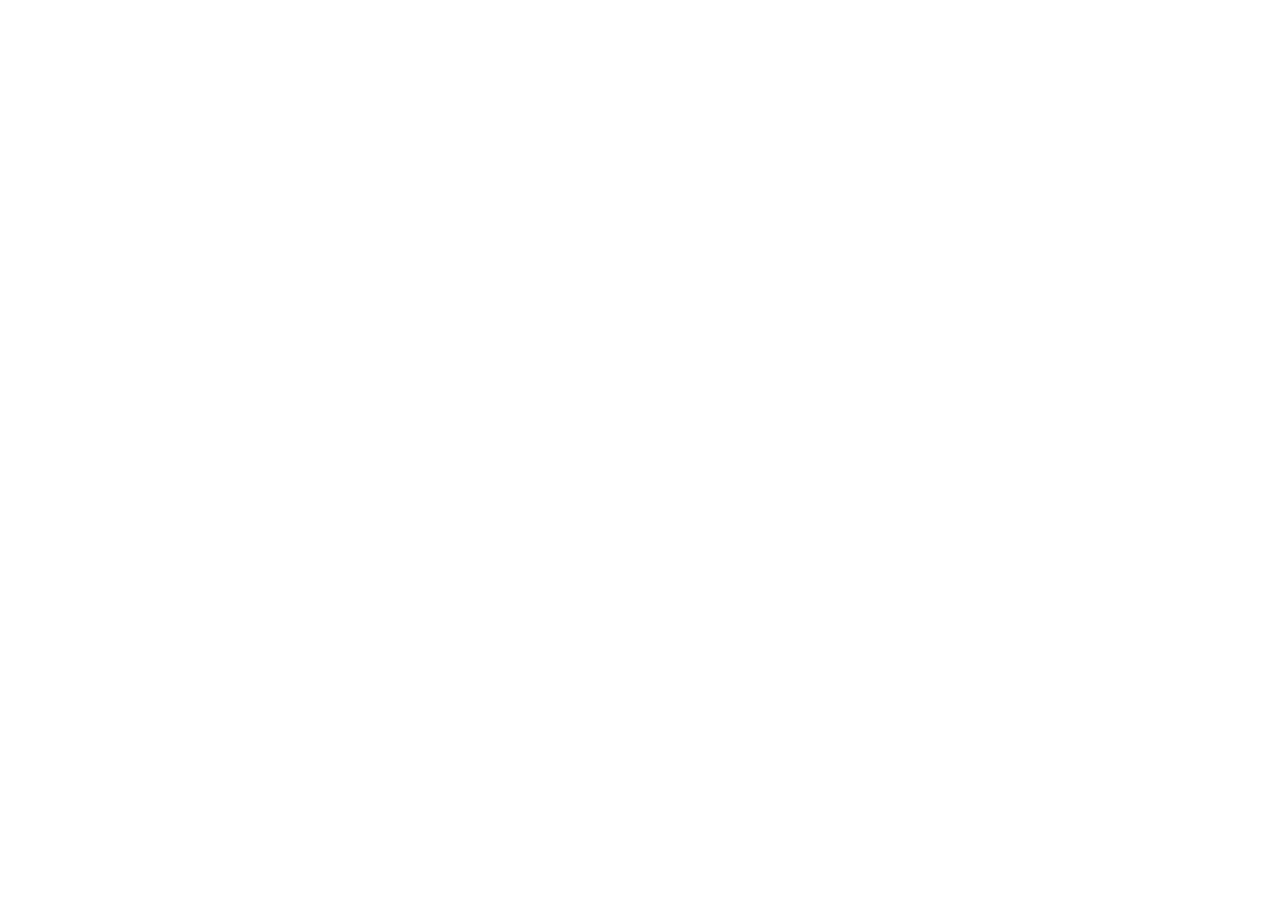
==== commit 1ffeab46: "homepage update" ====
--- a/index.html
+++ b/index.html
@@ -1,174 +1 @@
-<!DOCTYPE HTML>
-<!--
-	Dimension by HTML5 UP
-	html5up.net | @ajlkn
-	Free for personal and commercial use under the CCA 3.0 license (html5up.net/license)
--->
-<html>
-	<head>
-		<title>Blake Dowling</title>
-		<meta charset="utf-8" />
-		<meta name="viewport" content="width=device-width, initial-scale=1, user-scalable=no" />
-		<link rel="stylesheet" href="assets/css/main.css" />
-		<noscript><link rel="stylesheet" href="assets/css/noscript.css" /></noscript>
-	</head>
-	<body class="is-preload">
-		<!-- BG -->
-			<div id="bg"></div>
-		<!-- Wrapper -->
-			<div id="wrapper">
-
-				<!-- Header -->
-					<header id="header">
-						<!-- <div class="logo">
-							<span class="icon fa-gem"></span>
-						</div> -->
-						<div class="content">
-							<div class="inner">
-								<h1>Blake Dowling</h1>
-								<!-- <p>A fully responsive site template designed by <a href="https://html5up.net">HTML5 UP</a> and released<br />
-								for free under the <a href="https://html5up.net/license">Creative Commons</a> license.</p> -->
-							</div>
-						</div>
-						<nav>
-							<ul>
-								<li><a href="#intro">Intro</a></li>
-								<li><a href="#projects">Projects</a></li>
-								<li><a href="#work">Work</a></li>
-								<li><a href="#resume">Resume</a></li>
-								<!-- <li><a href="#contact">Contact</a></li> -->
-								
-							</ul>
-						</nav>
-					</header>
-
-				<!-- Main -->
-					<div id="main">
-
-						<!-- Intro -->
-							<article id="intro">
-								<h2 class="major">Intro</h2>
-								<div class="profilePicContainer" style="width: 190px; height: 200px; overflow: hidden; position: relative; border-radius: 100%">
-									<a href="https://www.linkedin.com/in/blake-dowling/"><img src="images/PhotoEdit3.png" alt="" width="450px" style="object-fit: cover; position: relative; left: -132px; top: -180px; transform: rotate(-3deg);"/></a>
-								</div>
-								<!-- <span class="image main"><img src="images/PhotoEdit3.png" alt="" width="500px" /></span> -->
-								<p>Devoted to technology that can better lives in ways big or small. Interested in algorithm design, data analysis, and web development.  <a href="#projects">my projects</a></p>
-								<p>I have created personal assistance and machine learning projects using React and Tensorflow, and I'm currently working on collaborative efforts to encourage social interaction through React Native and Python apps.</p>
-								<ul class="icons">
-									<!-- <li><a href="https://bdowling@ucsc.edu" class="fa-solid fa-envelope fas" style="color: #646464;"><span class="label">Email</span></a></li> -->
-									<li><a href="https://www.linkedin.com/in/blake-dowling/" class="icon brands fa-linkedin"><span class="label">Linkedin</span></a></li>
-									<li><a href="https://github.com/Blake-Dowling" class="icon brands fa-github"><span class="label">GitHub</span></a></li>
-								</ul>
-							</article>
-
-						<!-- Work -->
-							<article id="projects">
-								<h2 class="major">Projects</h2>
-								<!-- <span class="image main"><img src="images/pic02.jpg" alt="" /></span> -->
-								<p>
-									<b>Neural Network Q-Learning Snake Game Agent</b><br>
-									<a>github.com/Blake-Dowling/Deep-Q-Snake</a>
-									<ul>
-										<li>Implemented a deep-Q reinforcement learning Tensorflow agent that solves a 4x4 snake game over 4,500 training frames using arrays of 13-node game state inputs</li>
-										<li>Learned to design, debug, and test Tensorflow applications, building Python modules for tensor and Keras model visualization using Matplotlib and Tensorboard</li>
-									</ul>
-									<span class="image main"><a href="https://github.com/Blake-Dowling/Deep-Q-Snake"><img src="images/snakepic1.png" alt="" /></a></span>
-								</p>
-								<p>
-									<b>CSS Resume Generator</b><br>
-									<a>github.io/Resume-Generator/</a>
-									<a>github.com/Blake-Dowling/Resume-Generator</a>
-									
-									<ul>
-										<li>Taught myself React.js and implemented a visual web interface for CSS styling of downloadable resumes with built-in templates</li>
-										<li>Streamlined data processing using JSON, React component mapping, SASS, and setState callbacks</li>
-										<li>Deployed a feature-rich front end application with dynamic stylesheets, live rendering, pop-up cards, accordions, and carousels</li>
-									<ul>
-									<span class="image main"><a href="http://github.com/Blake-Dowling/Resume-Generator"><img src="images/resumepic1.png" alt="" /></a></span>
-
-								<p>
-									<b>Multithreaded Distributed Password Cracker</b><br>
-									<a>github.com/Blake-Dowling/Distributed-Parallel-Cracker</a>
-									<ul>
-										<li>Solved time-efficient brute-force DES hash decryption using C++, Posix Thread Library, and socket communication to maximally utilize 4 24-core servers</li>
-										<li>Optimized multicast and TCP interaction to achieve a 2000% speedup from my sequential true radix cracking algorithm, winning first place in an advanced C++ programming competition</li>
-									</ul>
-									<span class="image main"><a href="https://www.github.com/Blake-Dowling/Distributed-Parallel-Cracker"><img src="images/crackerpic1.png" alt="" /></a></span>
-									<!-- <span class="image main"><video controls><source src="images/SnakeClip1.mp4" type="video/mp4"></video> </span> -->
-								</p>
-								<p>
-									<b>Mobile Travel Planner</b><br>
-									<a>github.com/kesparik/CSE-115A-Road-Trip-Project</a>
-									<ul>
-									<li>Led a team as Scrum master in building a mobile Google Maps clone using React Native, Google Maps API, and Nativewind CSS</li>
-									<li>Drove group members to learn task-relevant skills such as Axios, MongoDB, and Node.js to complete sprints with compatible integrations</li>
-									<li>Received positive recognition by instructor for Scrum accordance and collective completion of user requested features in class product presentations</li>
-									</ul>
-									<span class="image main"><a href="https://github.com/kesparik/CSE-115A-Road-Trip-Project"><img src="images/tripify1.png" alt="" /></a></span>
-								</p>
-							
-							</article>
-
-						<!-- About -->
-							<article id="work">
-								<h2 class="major">Work</h2>
-								<span class="image main"><img src="images/workpic.jpg" alt="" /></span>
-								<p>UC Santa Cruz, Baskin Engineering
-									Computer Science and Engineering Course Reader
-									<ul>
-										<li>Collaborated closely with faculty and peers to cultivate a fair and constructive academic environment</li>
-										<li>Encouraged student persistence by acknowledging effort through thoughtful explanations of corrections</li>
-										<li>Raised awareness of students’ insights by practicing careful interpretation and communicating concerns with reading team</li>
-									</ul>
-								</p>
-							</article>
-
-							<!-- Resume -->
-							<article id="resume">
-								<h2 class="major">Resume</h2>
-
-								<span class="image main"><a href="images/Resume3.pdf"><img src="images/Resume3.png" alt="" /></a></span>
-
-							</article>
-						<!-- Contact -->
-							<article id="contact">
-								<h2 class="major">Contact</h2>
-								<form method="post" action="#">
-									<div class="fields">
-										<div class="field half">
-											<label for="name">Name</label>
-											<input type="text" name="name" id="name" />
-										</div>
-										<div class="field half">
-											<label for="email">Email</label>
-											<input type="text" name="email" id="email" />
-										</div>
-										<div class="field">
-											<label for="message">Message</label>
-											<textarea name="message" id="message" rows="4"></textarea>
-										</div>
-									</div>
-									<ul class="actions">
-										<li><input type="submit" value="Send Message" class="primary" /></li>
-										<li><input type="reset" value="Reset" /></li>
-									</ul>
-								</form>
-								<ul class="icons">
-									<!-- <li><a href="https://bdowling@ucsc.edu" class="fa-solid fa-envelope fas" style="color: #646464;"><span class="label">Email</span></a></li> -->
-									<li><a href="https://www.linkedin.com/in/blake-dowling/" class="icon brands fa-linkedin"><span class="label">Linkedin</span></a></li>
-									<li><a href="https://github.com/Blake-Dowling" class="icon brands fa-github"><span class="label">GitHub</span></a></li>
-								</ul>
-							</article>
-			</div>
-
-
-
-		<!-- Scripts -->
-			<script src="assets/js/jquery.min.js"></script>
-			<script src="assets/js/browser.min.js"></script>
-			<script src="assets/js/breakpoints.min.js"></script>
-			<script src="assets/js/util.js"></script>
-			<script src="assets/js/main.js"></script>
-
-	</body>
-</html>
+<!doctype html><html lang="en"><head><meta charset="utf-8"/><link rel="icon" href="/Site2/favicon.ico"/><meta name="viewport" content="width=device-width,initial-scale=1"/><meta name="theme-color" content="#000000"/><meta name="description" content="Web site created using create-react-app"/><link rel="apple-touch-icon" href="/Site2/logo192.png"/><link rel="manifest" href="/Site2/manifest.json"/><title>React App</title><script defer="defer" src="/Site2/static/js/main.34525343.js"></script><link href="/Site2/static/css/main.0cd2a37e.css" rel="stylesheet"></head><body><noscript>You need to enable JavaScript to run this app.</noscript><div id="root"></div></body></html>
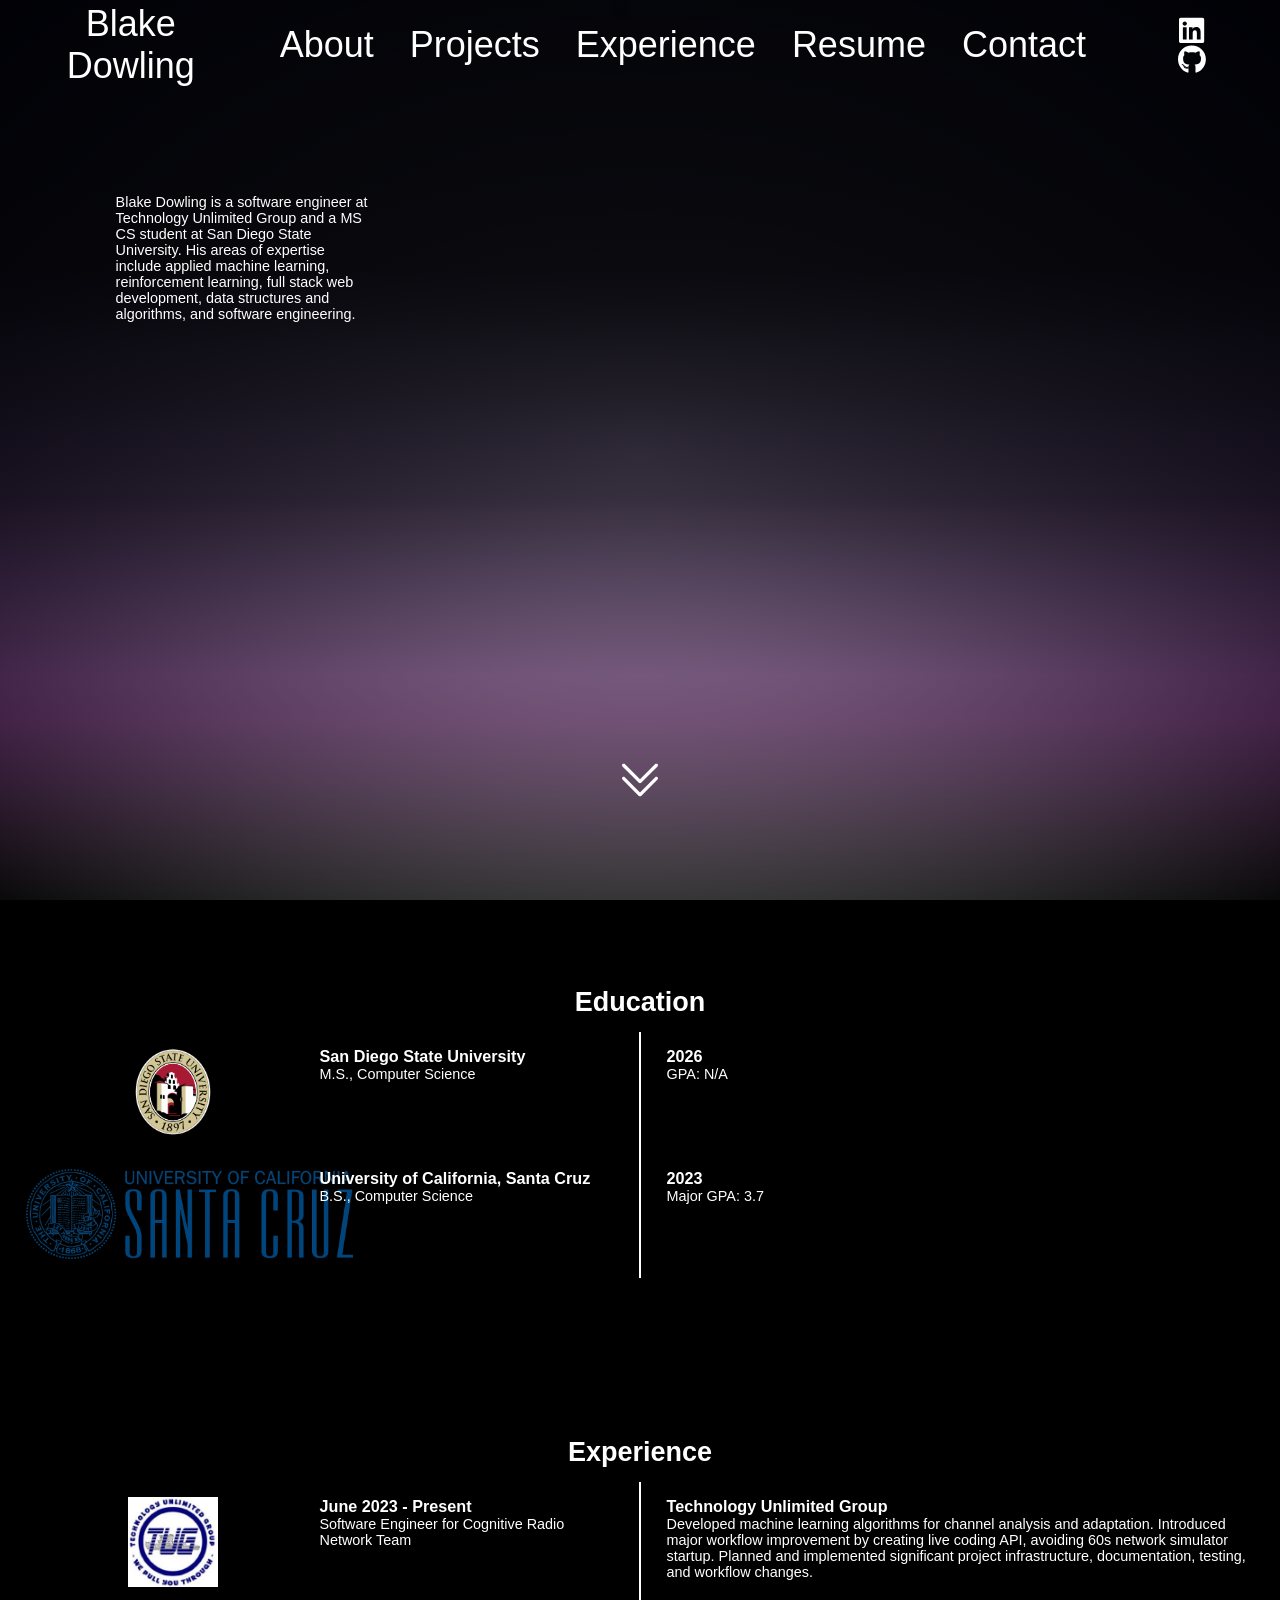
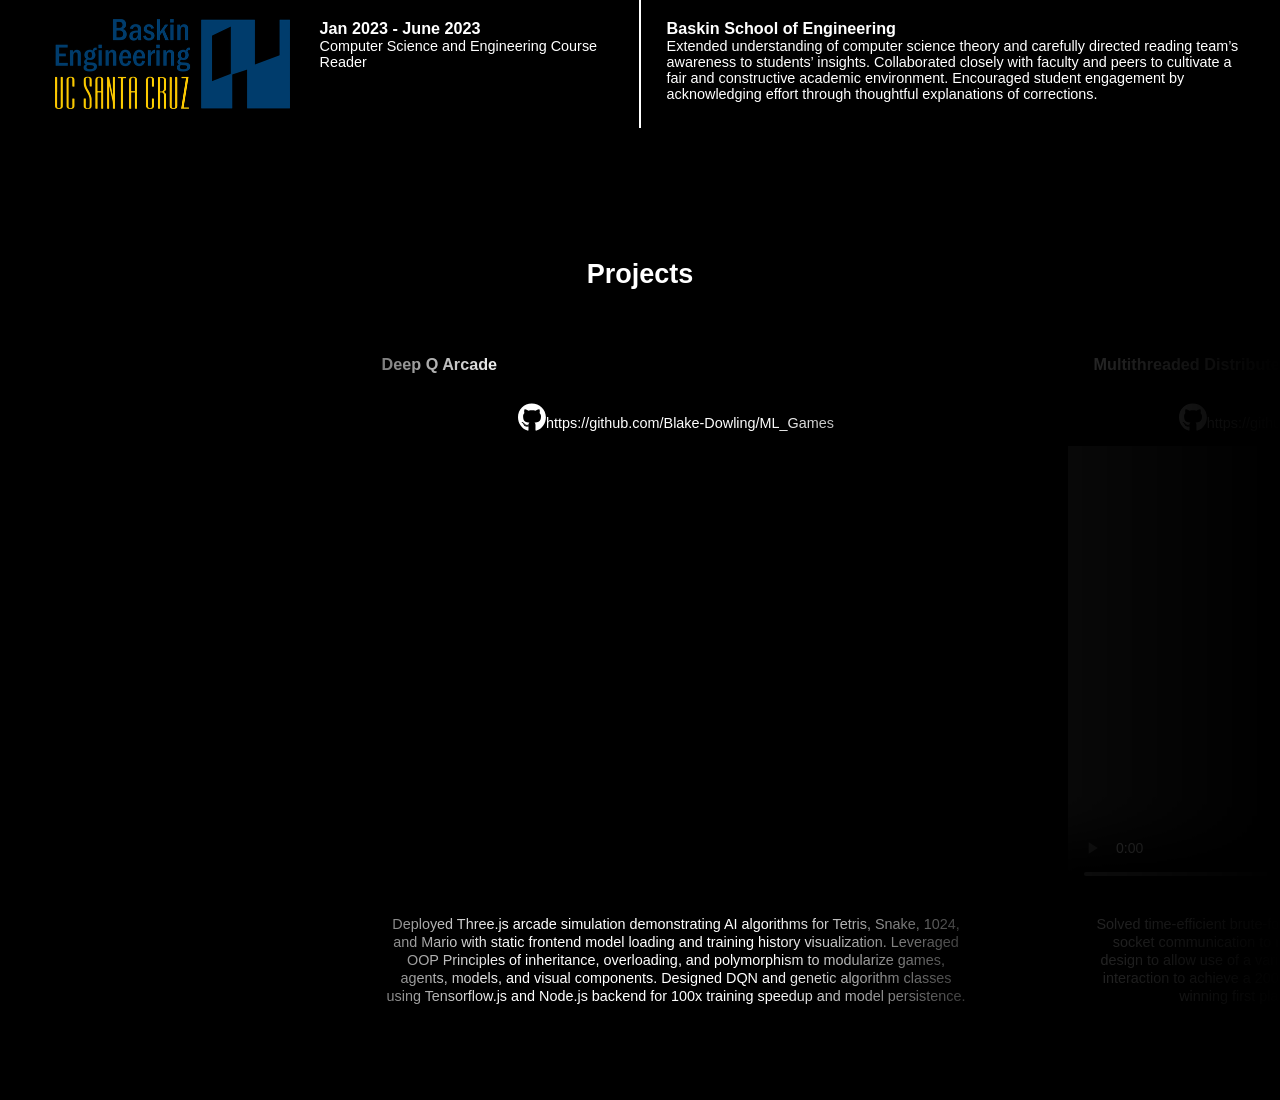
==== commit acc79f65: "homepage updated" ====
--- a/index.html
+++ b/index.html
@@ -1 +1 @@
-<!doctype html><html lang="en"><head><meta charset="utf-8"/><link rel="icon" href="/Site2/favicon.ico"/><meta name="viewport" content="width=device-width,initial-scale=1"/><meta name="theme-color" content="#000000"/><meta name="description" content="Web site created using create-react-app"/><link rel="apple-touch-icon" href="/Site2/logo192.png"/><link rel="manifest" href="/Site2/manifest.json"/><title>React App</title><script defer="defer" src="/Site2/static/js/main.34525343.js"></script><link href="/Site2/static/css/main.0cd2a37e.css" rel="stylesheet"></head><body><noscript>You need to enable JavaScript to run this app.</noscript><div id="root"></div></body></html>+<!doctype html><html lang="en"><head><meta charset="utf-8"/><link rel="icon" href="/favicon.ico"/><meta name="viewport" content="width=device-width,initial-scale=1"/><meta name="theme-color" content="#000000"/><meta name="description" content="Web site created using create-react-app"/><link rel="apple-touch-icon" href="/logo192.png"/><link rel="manifest" href="/manifest.json"/><title>React App</title><script defer="defer" src="/static/js/main.96cda3a6.js"></script><link href="/static/css/main.0cd2a37e.css" rel="stylesheet"></head><body><noscript>You need to enable JavaScript to run this app.</noscript><div id="root"></div></body></html>
--- a/static/css/main.0cd2a37e.css
+++ b/static/css/main.0cd2a37e.css
@@ -0,0 +1,2 @@
+body{-webkit-font-smoothing:antialiased;-moz-osx-font-smoothing:grayscale;background:#000;color:#fff;font-family:Lato,-apple-system,BlinkMacSystemFont,Segoe UI,Roboto,Oxygen,Ubuntu,Cantarell,Fira Sans,Droid Sans,Helvetica Neue,sans-serif;margin:0;overscroll-behavior:none}code{font-family:source-code-pro,Menlo,Monaco,Consolas,Courier New,monospace}*{margin:0;padding:0;text-align:center}li{list-style:none}a{color:inherit;text-decoration:none}a,text{font-size:1.6vh;text-align:left}h1{font-size:3vh}h2{font-size:1.8vh;font-weight:700;text-align:left}iframe{border:none}.app{align-items:center;background-attachment:fixed;background-position:"center";background-size:"cover";display:flex;filter:none;flex-direction:column;min-height:100%;position:relative;transition:filter 5s;width:100vw;z-index:5}.app.loading{filter:blur(20px) contrast(200%) saturate(150%);image-rendering:pixelated}.page{height:100vh;overflow:hidden;width:100vw}.entry-section,.page{display:flex;flex-direction:column}.entry-section{margin-bottom:auto;margin-top:auto}.text-item{padding:1.6vh 2vw}.button{color:#fff;cursor:pointer;display:flex;height:8vw;justify-content:center;position:fixed;text-decoration:underline;width:8vw}.button.inactive{max-height:0;overflow:hidden}.button.top{top:4vh;transition:transform .5s ease-in-out}.button.top.header-visible{transform:translateY(10vh)}.button.bottom{bottom:4vh}.button>img{height:4vh;position:absolute}.button.top>img{animation:top-button-move 1s ease-in-out infinite}.button.bottom>img{animation:bottom-button-move 1s ease-in-out infinite}@keyframes top-button-move{0%{top:4vh}to{top:0}}@keyframes bottom-button-move{0%{bottom:4vh}to{bottom:0}}.header{align-items:center;display:flex;flex-direction:row;height:10vh;justify-content:center;position:fixed;transition:transform .5s ease-in-out,background-color 3s ease-in-out;width:100%;z-index:4}.header.visible{transform:translateY(0)}.header.hidden{transform:translateY(-100%)}.header.light{background-color:#0000}.header.dark{background-color:#000c}.link{text-decoration:none}.header-name{cursor:pointer;padding:4vh}.header-name-text{color:#fff;font-size:4vh}nav{margin-left:auto}.nav-list{display:flex;flex-direction:row;font-size:4vh}.nav-list>*{cursor:pointer;margin:2vh}.social{margin-left:auto;padding:4vh}.social>*{margin:2vh}.home{background-color:#fff;height:100%;position:relative;width:100%}.home-background{animation:in-out 20s ease-in-out infinite;filter:blur(1px)}.home-background,.home-background-effect{background-position:"center";background-size:"cover";height:100%;width:100%}.home-background-effect{background-image:radial-gradient(farthest-side,#0000 0,#000 150%);position:absolute;top:0}@keyframes in-out{0%{filter:blur(20px) contrast(200%) saturate(150%);transform:translate(-600px) scale(2)}5%{transform:translate(0) scale(1)}15%{filter:blur(1px);transform:translate(0) scale(1)}17%{filter:blur(10px);transform:translate(-200px) scale(1.5)}21%{filter:blur(1px);transform:translate(0) scale(1)}26%{filter:blur(20px) contrast(200%) saturate(150%)}32%{filter:blur(1px)}50%{filter:blur(1px);transform:translate(0) scale(1)}52%{filter:blur(10px);transform:translate(-200px) scale(1.5)}54%{filter:blur(1px);transform:translate(0) scale(1)}59%{filter:blur(20px) contrast(200%) saturate(150%)}65%{filter:blur(1px)}80%{filter:blur(1px)}to{filter:blur(20px) contrast(200%) saturate(150%)}}.home>.color{animation:color 20s infinite;background-image:linear-gradient(0deg,#0000001a 0,#b520c84d 20%,#00076980 80%);background-position:"center";background-size:"cover";height:100%;position:absolute;top:0;width:100%}@keyframes color{0%{opacity:50%}25%{opacity:70%}70%{opacity:100%}to{opacity:100%}}.home>.dark{animation:darken 20s infinite;background-image:linear-gradient(0deg,#0000004d 25%,#000000b3 45%,#000000e6 70%,#000000e6 90%);background-position:"center";background-size:"cover";height:100%;position:absolute;top:0;width:100%}@keyframes darken{0%{opacity:0}50%{opacity:0}to{opacity:100%}}.about{display:flex;flex-direction:column;height:100vh;position:absolute;width:100vw}.about-description{margin-left:10vh;margin-top:20vh;width:20vw}.project{margin:4vh}.project-demo>*{height:50vh;width:50vw}.projects{display:flex;flex-direction:column;justify-content:center}.projects-scroller{display:flex;flex-direction:row;overflow-x:auto}.projects:after{background:linear-gradient(90deg,#000,#000000bf 25%,#0000 40%,#0000 60%,#000000bf 75%,#000);background-position:50%;background-size:cover;content:"";height:100vh;pointer-events:none;position:absolute;width:100%;z-index:2}.projects-spacer{min-width:25vw}.experience-entry{display:flex;flex-direction:row}.entry-left,.entry-right{display:flex;flex-direction:row;width:50vw}.entry-right{border-left:2px solid #fff}.entry-left .entry-left-1{width:50%}.entry-left .entry-left-1 .entry-icon{flex:1 1;height:10vh}.entry-left .entry-left-2{display:flex;flex-direction:column;width:50%}.entry-right .entry-right-1{align-items:flex-start;display:flex;flex-direction:column}.contact{align-items:center;background-color:#00000080;color:#000;display:flex;flex-direction:column;height:100vh;justify-content:center;max-height:100vh;position:fixed;text-align:left;transition:background-color 1s ease-in-out;width:100vw;z-index:3}.contact.hidden{background-color:#0000;max-height:0;overflow:hidden;transition:max-height 0s 1s}.popup{align-items:center;background-color:#fff;display:flex;flex-direction:column;height:58vh;justify-content:space-evenly;opacity:1;padding:2vh;transition:opacity 1s ease-in-out;width:48vw}.popup.hidden{opacity:0}.contact-heading{display:flex;flex-direction:row;font-size:5vh;font-weight:700;height:100%;justify-content:center;width:100%}.contact-heading>span{position:absolute}.exit-button{background:#0000;border:none;cursor:pointer;height:4vh;margin-left:auto;width:4vh}.exit-button:after{content:"\00d7";font-size:5vh;position:relative;top:-25%}.input-name{flex-direction:row;justify-content:center}.input,.input-name{display:flex;width:100%}.input{flex-direction:column;font-size:2vh}.input,.input>*{margin:1vh}.input>input{font-size:medium;height:4vh;text-align:left}.input>textarea{height:20vh;resize:none;text-align:left}.send-button{background-color:#000;border:none;color:#fff;cursor:pointer;height:4vh;width:6vw}.email-sent{align-items:center;display:flex;flex-direction:column;height:100%;width:100%}.email-sent>span{color:#9acd32;font-weight:700}.email-sent>img{animation:plane-animation 3s ease-out infinite;width:6vh}@keyframes plane-animation{0%{transform:translate(0) scale(1) rotate(60deg) rotateY(180deg)}50%{transform:translate(12vh,-12vh) scale(.25) rotate(0deg) scaleY(.5) rotateY(180deg)}to{transform:translate(-10vh,-10vh) scale(.01) rotate(-50deg) rotateY(180deg)}}
+/*# sourceMappingURL=main.0cd2a37e.css.map*/
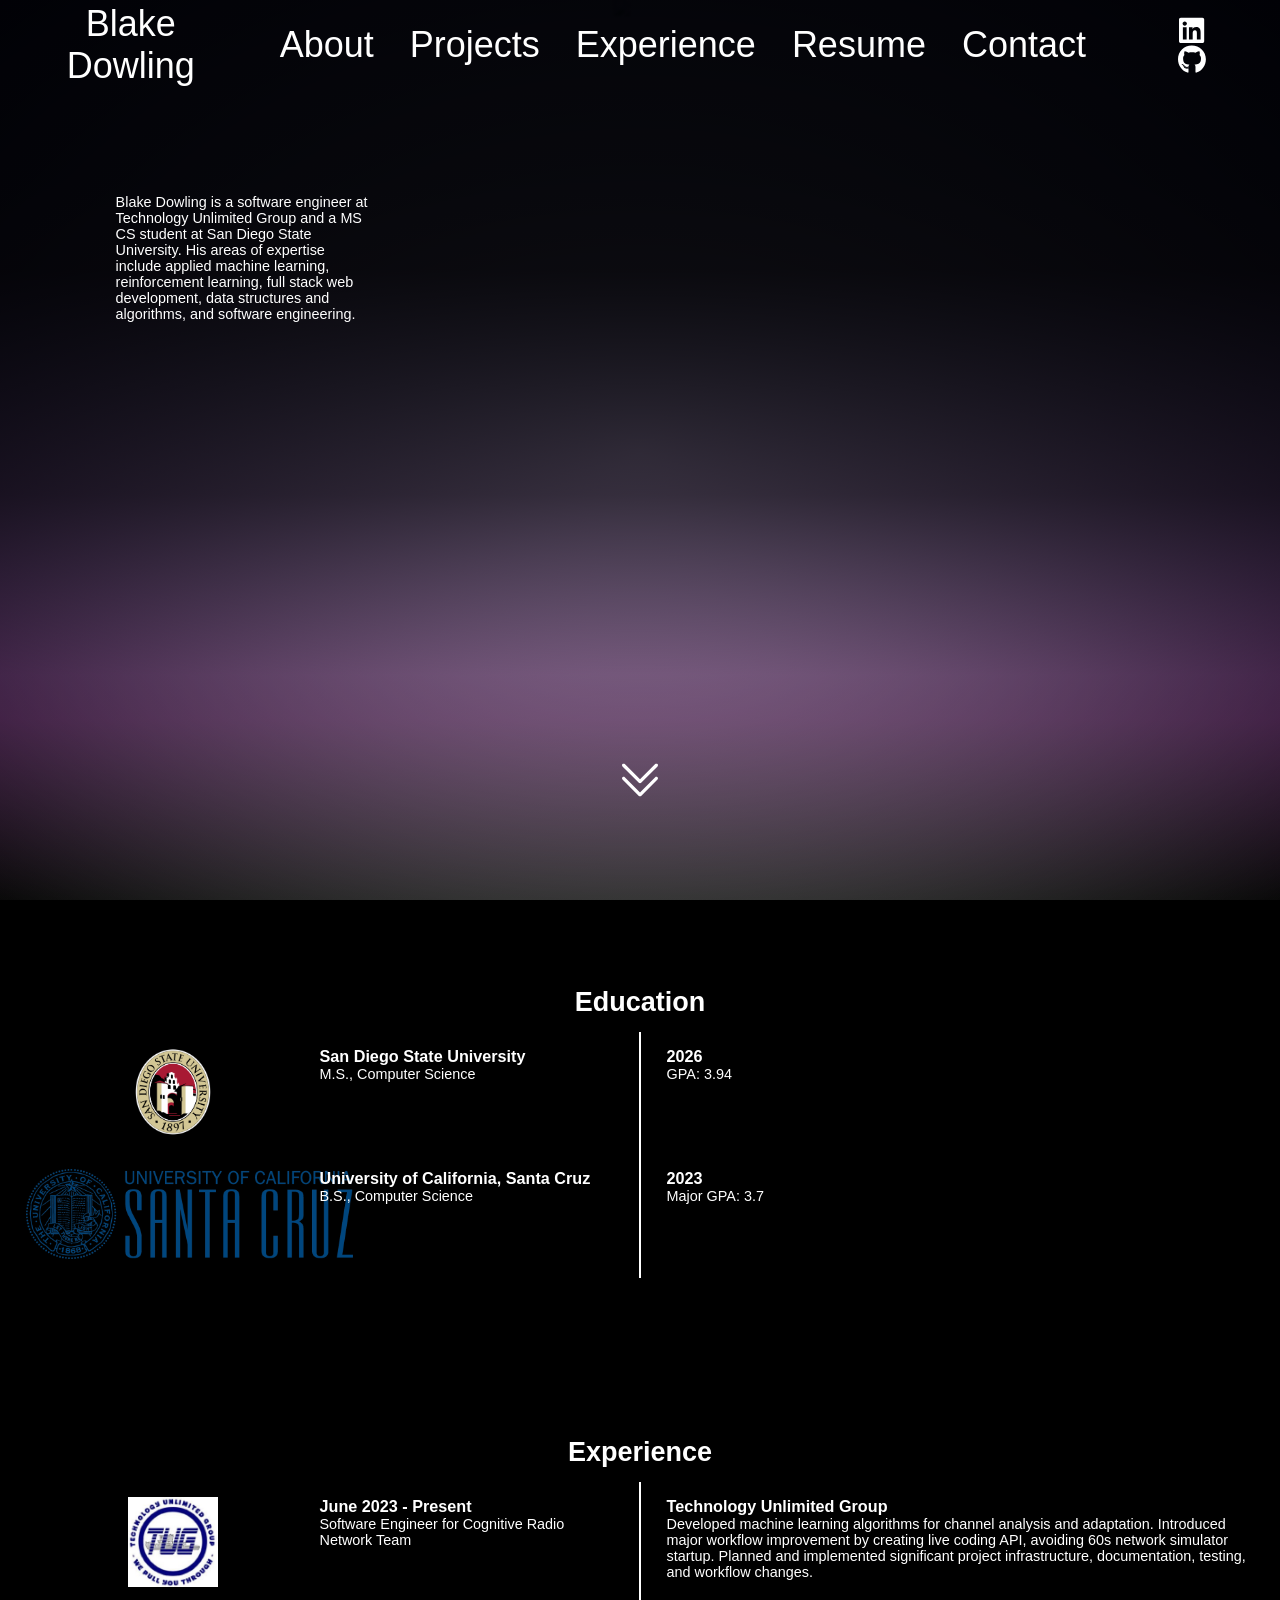
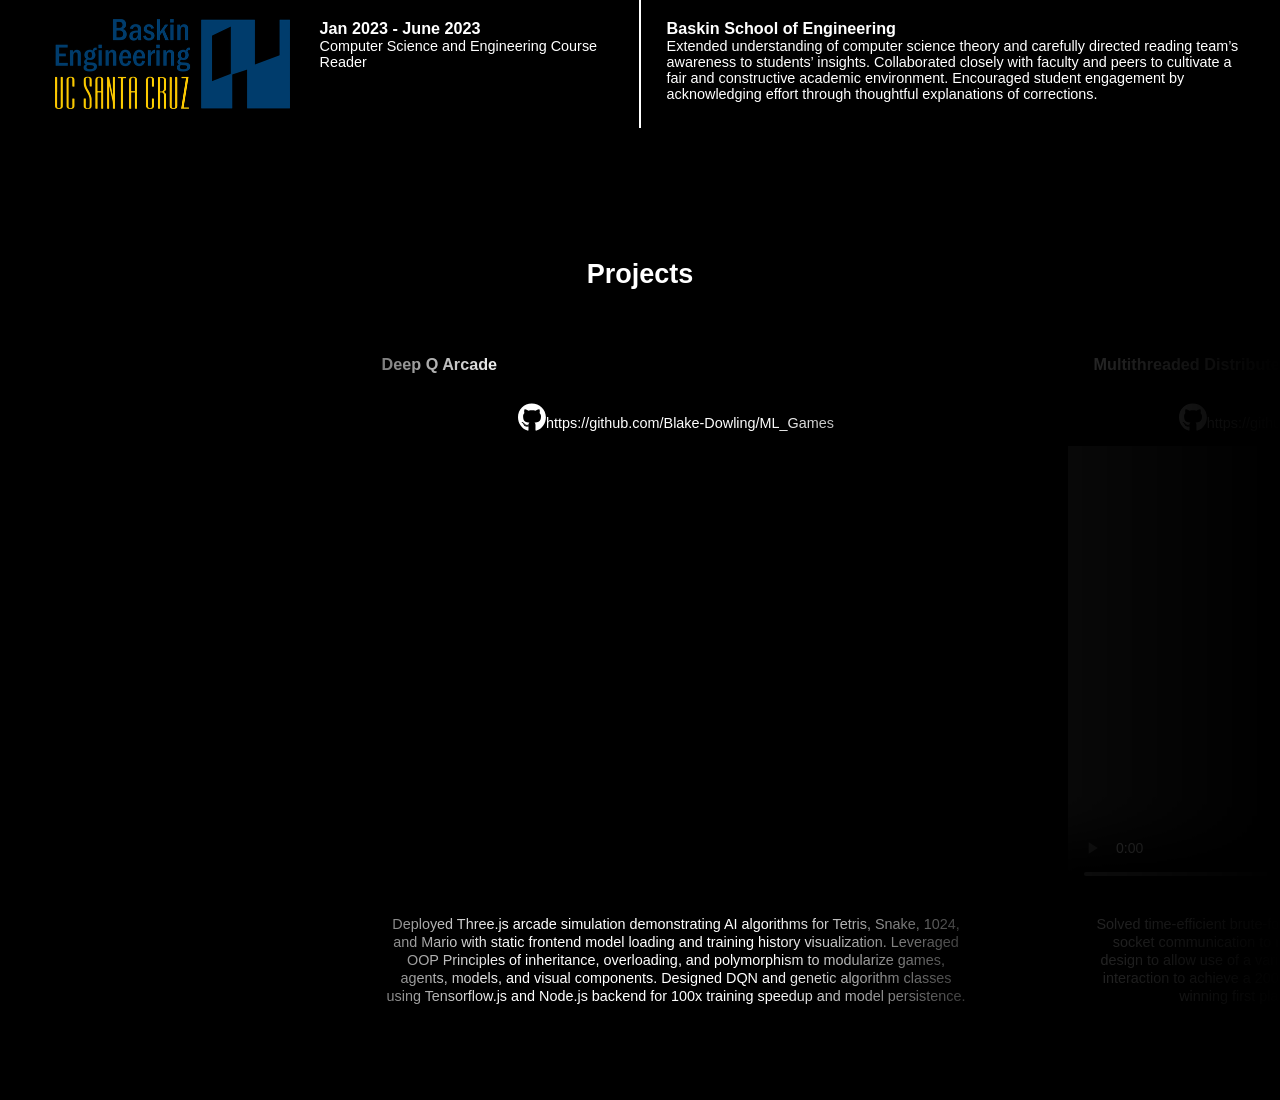
==== commit 27c684ee: "slideshow fix" ====
--- a/index.html
+++ b/index.html
@@ -1 +1 @@
-<!doctype html><html lang="en"><head><meta charset="utf-8"/><link rel="icon" href="/favicon.ico"/><meta name="viewport" content="width=device-width,initial-scale=1"/><meta name="theme-color" content="#000000"/><meta name="description" content="Web site created using create-react-app"/><link rel="apple-touch-icon" href="/logo192.png"/><link rel="manifest" href="/manifest.json"/><title>React App</title><script defer="defer" src="/static/js/main.96cda3a6.js"></script><link href="/static/css/main.0cd2a37e.css" rel="stylesheet"></head><body><noscript>You need to enable JavaScript to run this app.</noscript><div id="root"></div></body></html>+<!doctype html><html lang="en"><head><meta charset="utf-8"/><link rel="icon" href="/favicon.ico"/><meta name="viewport" content="width=device-width,initial-scale=1"/><meta name="theme-color" content="#000000"/><meta name="description" content="Web site created using create-react-app"/><link rel="apple-touch-icon" href="/logo192.png"/><link rel="manifest" href="/manifest.json"/><title>React App</title><script defer="defer" src="/static/js/main.4d3e711d.js"></script><link href="/static/css/main.0cd2a37e.css" rel="stylesheet"></head><body><noscript>You need to enable JavaScript to run this app.</noscript><div id="root"></div></body></html>
